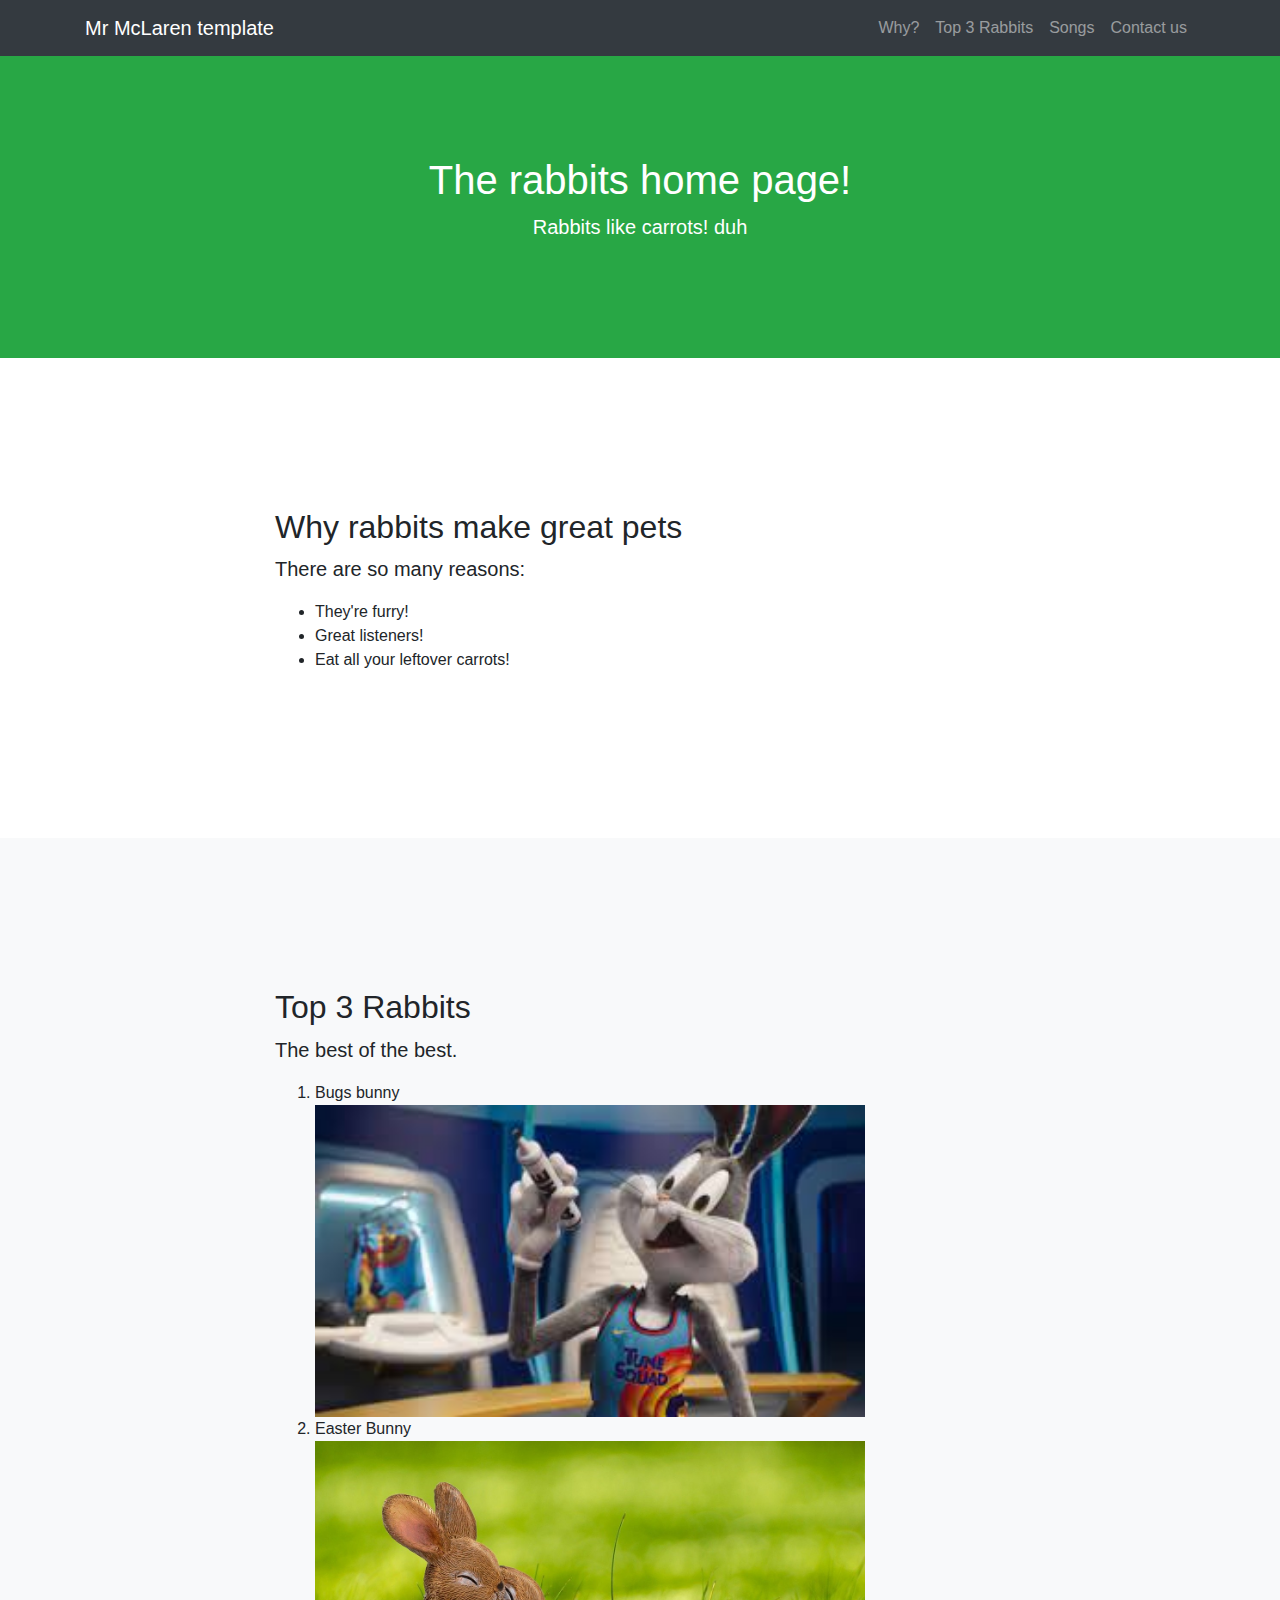
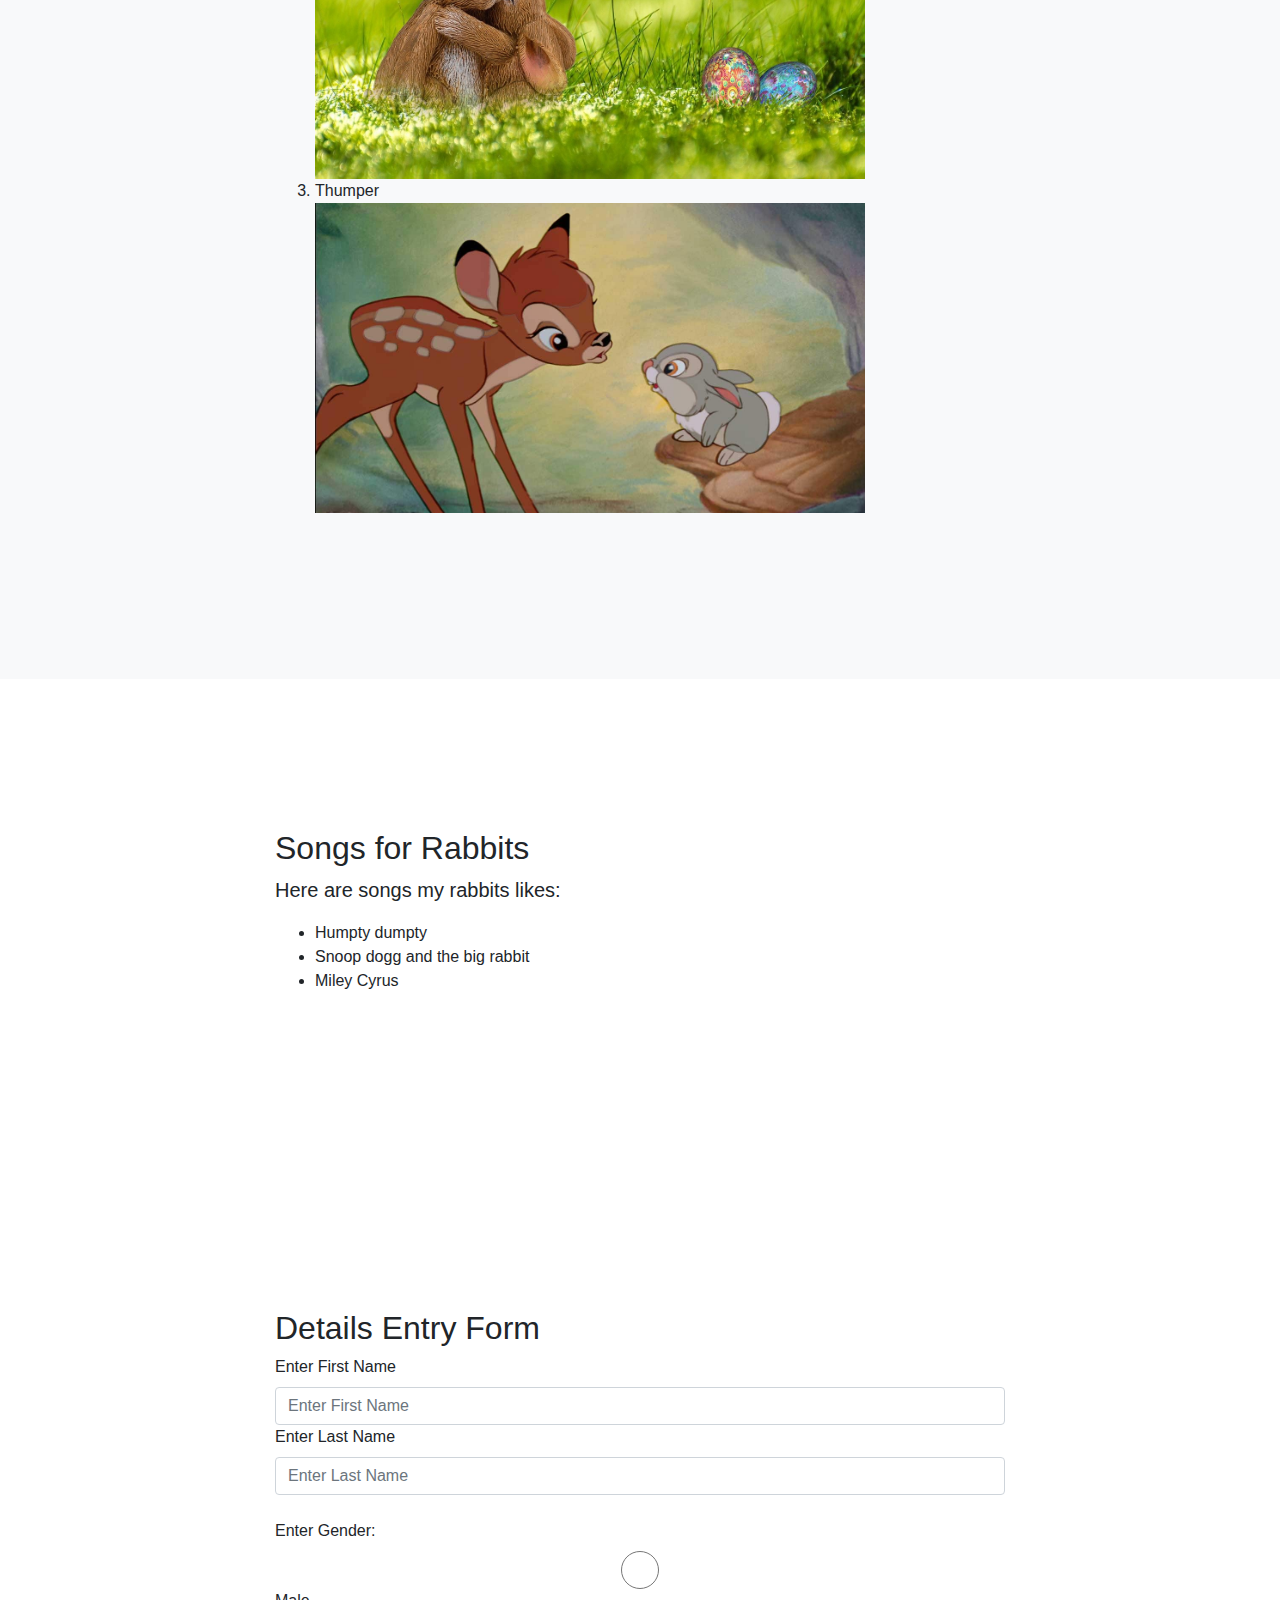
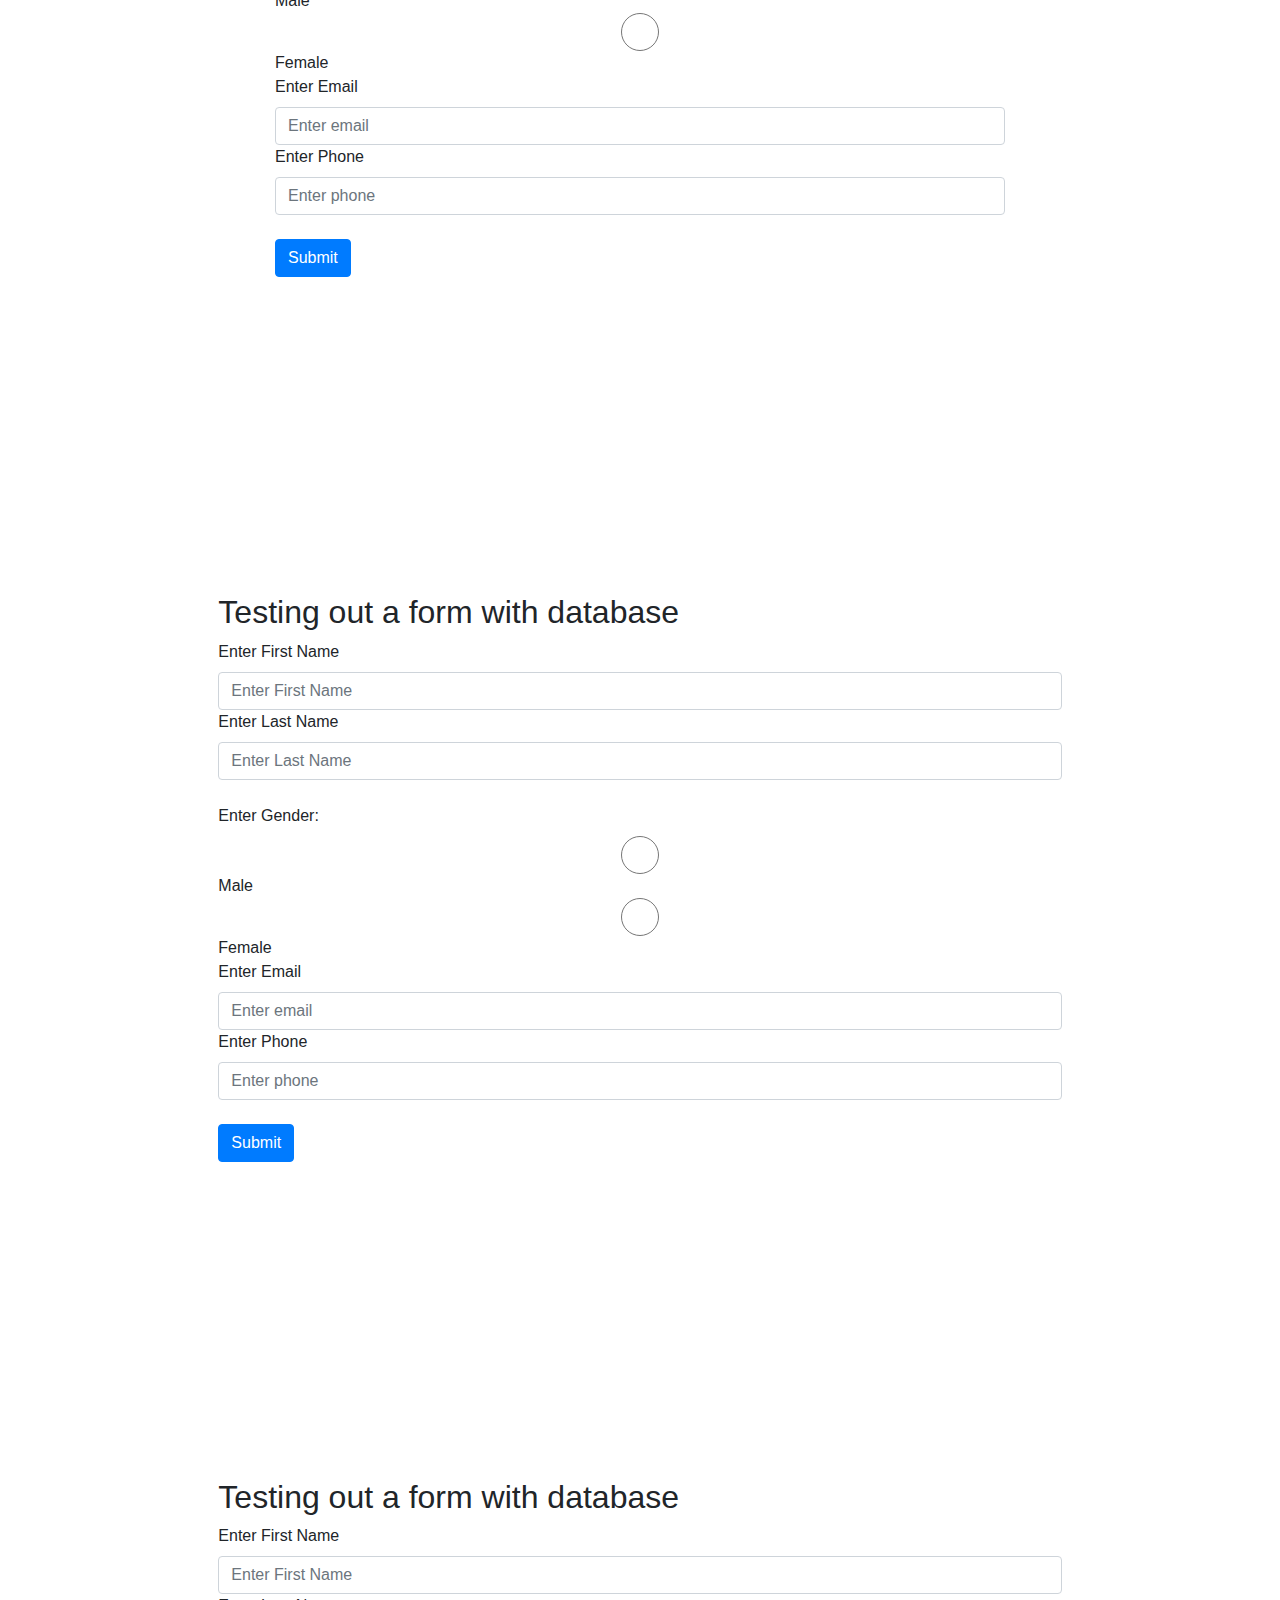
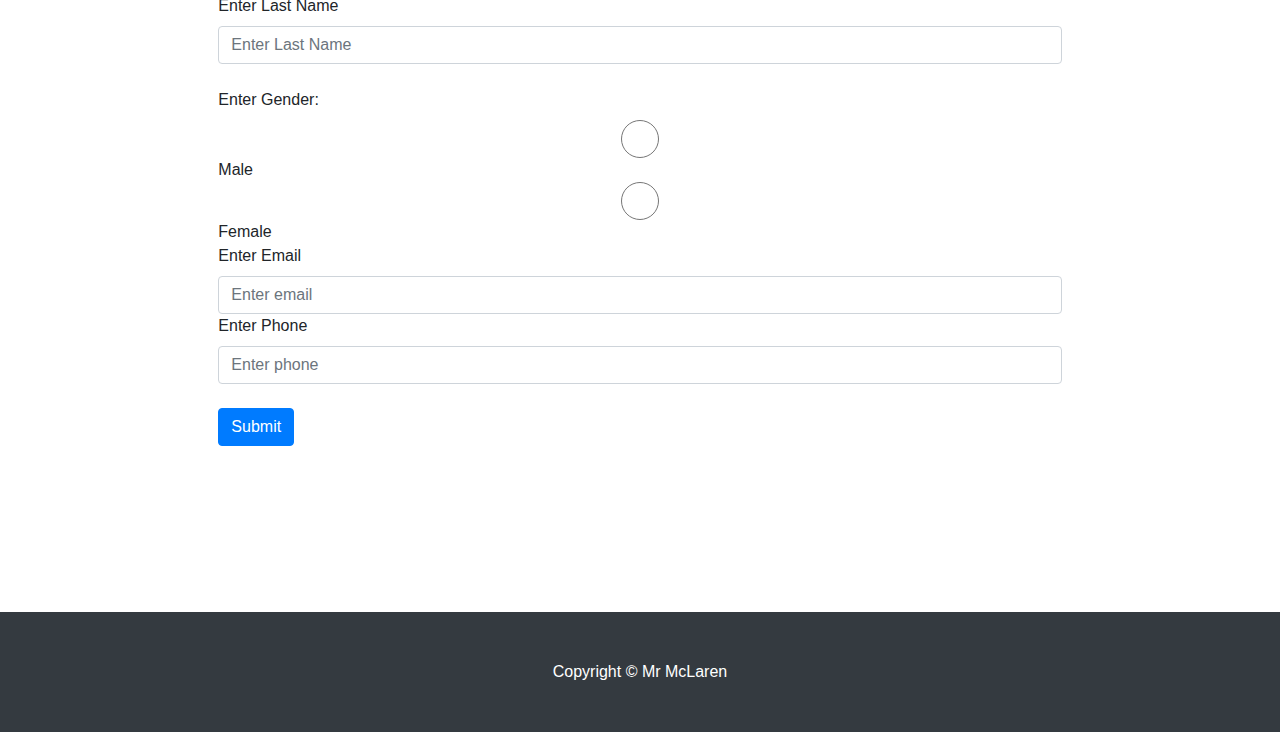
==== index.html @ c98d0f33 "first commit" ====
<!DOCTYPE html>
<html lang="en">

<head>

  <meta charset="utf-8">
  <meta name="viewport" content="width=device-width, initial-scale=1, shrink-to-fit=no">
  <meta name="description" content="">
  <meta name="author" content="">

  <title>Scrolling Nav - Start Bootstrap Template</title>

  <!-- Bootstrap core CSS -->
  <link href="vendor/bootstrap/css/bootstrap.min.css" rel="stylesheet">

  <!-- Custom styles for this template -->
  <link href="css/scrolling-nav.css" rel="stylesheet">

</head>

<body id="page-top">

  <!-- Navigation -->
  <nav class="navbar navbar-expand-lg navbar-dark bg-dark fixed-top" id="mainNav">
    <div class="container">
      <a class="navbar-brand js-scroll-trigger" href="#page-top">Mr McLaren template</a>
      <button class="navbar-toggler" type="button" data-toggle="collapse" data-target="#navbarResponsive" aria-controls="navbarResponsive" aria-expanded="false" aria-label="Toggle navigation">
        <span class="navbar-toggler-icon"></span>
      </button>
      <div class="collapse navbar-collapse" id="navbarResponsive">
        <ul class="navbar-nav ml-auto">
          <li class="nav-item">
            <a class="nav-link js-scroll-trigger" href="#about">Why?</a>
          </li>
          <li class="nav-item">
            <a class="nav-link js-scroll-trigger" href="#services">Top 3 Rabbits</a>
          </li>
          <li class="nav-item">
            <a class="nav-link js-scroll-trigger" href="#songs">Songs</a>
          </li>
		            <li class="nav-item">
            <a class="nav-link js-scroll-trigger" href="#contact">Contact us</a>
          </li>
        </ul>
      </div>
    </div>
  </nav>

  <header class="bg-success text-white">
    <div class="container text-center">
      <h1>The  rabbits home page!</h1>
      <p class="lead">Rabbits like carrots! duh</p>
    </div>
  </header>

  <section id="about">
    <div class="container">
      <div class="row">
        <div class="col-lg-8 mx-auto">
          <h2>Why rabbits make great pets</h2>
          <p class="lead">There are so many reasons:</p>
          <ul>
        <li>They're furry!</li>
        <li>Great listeners!</li>
        <li>Eat all your leftover carrots!</li>
          </ul>
        </div>
      </div>
    </div>
  </section>

  <section id="services" class="bg-light">
    <div class="container">
      <div class="row">
        <div class="col-lg-8 mx-auto">
          <h2>Top 3 Rabbits</h2>
          <p class="lead">The best of the best.</p>
            <ol>
        <li>Bugs bunny</li>
		<img src="bugsbunny.jpg" class="responsive">
		<li>Easter Bunny</li>
		<img src="easterbunny.jpg" class="responsive">
        <li>Thumper</li>
		<img src="thumper.png" class="responsive">
    </ol>
		</div>
      </div>
    </div>
  </section>
  
  <section id="songs">
    <div class="container">
      <div class="row">
        <div class="col-lg-8 mx-auto">
          <h2>Songs for Rabbits</h2>
          <p class="lead">Here are songs my rabbits likes:</p>
          <ul>
        <li>Humpty dumpty</li>
        <li>Snoop dogg and the big rabbit</li>
        <li>Miley Cyrus</li>
          </ul>
        </div>
      </div>
    </div>
  </section>
  
    <section id="songs">
    <div class="container">
      <div class="row">
        <div class="col-lg-8 mx-auto">
<h2>Details Entry Form</h2>
   <form action="" method="post">
	<div class="form-group">
		<label for="firstname">Enter First Name</label>
			<input type="text" class="form-control" id="email" placeholder="Enter First Name" name="first_name">
	    <label for="lastname">Enter Last Name</label>
			<input type="text" class="form-control" id="email" placeholder="Enter Last Name" name="last_name">
		<br>
	    <label for="gender">Enter Gender:</label>
			<input type="radio" class="form-control" name="gender" value="male">Male
			<input type="radio" class="form-control" name="gender" value="Female">Female
		<br>
	 	<label for="email">Enter Email</label>
			<input type="email" class="form-control" id="email" placeholder="Enter email" name="email">
		<label for="phone">Enter Phone</label>
			<input type="phone" class="form-control" id="phone" placeholder="Enter phone" name="phone">
	  <br>
	  <button type="submit" name="save" value="Submit" class="btn btn-primary">Submit</button>

  </form>

          </ul>

  </section>

  <section id="contact" class="bg-light>
    <div class="container">
      <div class="row">
        <div class="col-lg-8 mx-auto">
          <h2>Testing out a form with database</h2>
		  
   <form action="" method="post">
	<div class="form-group">
		<label for="firstname">Enter First Name</label>
			<input type="text" class="form-control" id="email" placeholder="Enter First Name" name="first_name">
	    <label for="lastname">Enter Last Name</label>
			<input type="text" class="form-control" id="email" placeholder="Enter Last Name" name="last_name">
		<br>
	    <label for="gender">Enter Gender:</label>
			<input type="radio" class="form-control" name="gender" value="male">Male
			<input type="radio" class="form-control" name="gender" value="Female">Female
		<br>
	 	<label for="email">Enter Email</label>
			<input type="email" class="form-control" id="email" placeholder="Enter email" name="email">
		<label for="phone">Enter Phone</label>
			<input type="phone" class="form-control" id="phone" placeholder="Enter phone" name="phone">
	  <br>
	  <button type="submit" name="save" value="Submit" class="btn btn-primary">Submit</button>
	  </div>
  </form>

        </div>
      </div>
    </div>
  </section>

  <section id="contact" class="bg-light>
    <div class="container">
      <div class="row">
        <div class="col-lg-8 mx-auto">
          <h2>Testing out a form with database</h2>
		  
   <form action="details_entry.php" method="post">
	<div class="form-group">
		<label for="firstname">Enter First Name</label>
			<input type="text" class="form-control" id="email" placeholder="Enter First Name" name="first_name">
	    <label for="lastname">Enter Last Name</label>
			<input type="text" class="form-control" id="email" placeholder="Enter Last Name" name="last_name">
		<br>
	    <label for="gender">Enter Gender:</label>
			<input type="radio" class="form-control" name="gender" value="male">Male
			<input type="radio" class="form-control" name="gender" value="Female">Female
		<br>
	 	<label for="email">Enter Email</label>
			<input type="email" class="form-control" id="email" placeholder="Enter email" name="email">
		<label for="phone">Enter Phone</label>
			<input type="phone" class="form-control" id="phone" placeholder="Enter phone" name="phone">
	  <br>
	  <button type="submit" name="save" value="Submit" class="btn btn-primary">Submit</button>
	  </div>
  </form>

        </div>
      </div>
    </div>
  </section>

  <!-- Footer -->
  <footer class="py-5 bg-dark">
    <div class="container">
      <p class="m-0 text-center text-white">Copyright &copy; Mr McLaren</p>
    </div>
    <!-- /.container -->
  </footer>

  <!-- Bootstrap core JavaScript -->
  <script src="vendor/jquery/jquery.min.js"></script>
  <script src="vendor/bootstrap/js/bootstrap.bundle.min.js"></script>

  <!-- Plugin JavaScript -->
  <script src="vendor/jquery-easing/jquery.easing.min.js"></script>

  <!-- Custom JavaScript for this theme -->
  <script src="js/scrolling-nav.js"></script>

</body>

</html>
---- css/scrolling-nav.css ----
/*!
 * Start Bootstrap - Scrolling Nav (https://startbootstrap.com/template-overviews/scrolling-nav)
 * Copyright 2013-2019 Start Bootstrap
 * Licensed under MIT (https://github.com/BlackrockDigital/startbootstrap-scrolling-nav/blob/master/LICENSE)
 */
header {
  padding: 156px 0 100px;
}

section {
  padding: 150px 0;
}

.responsive {
  width: 100%;
  max-width: 550px;
  height: auto;
}
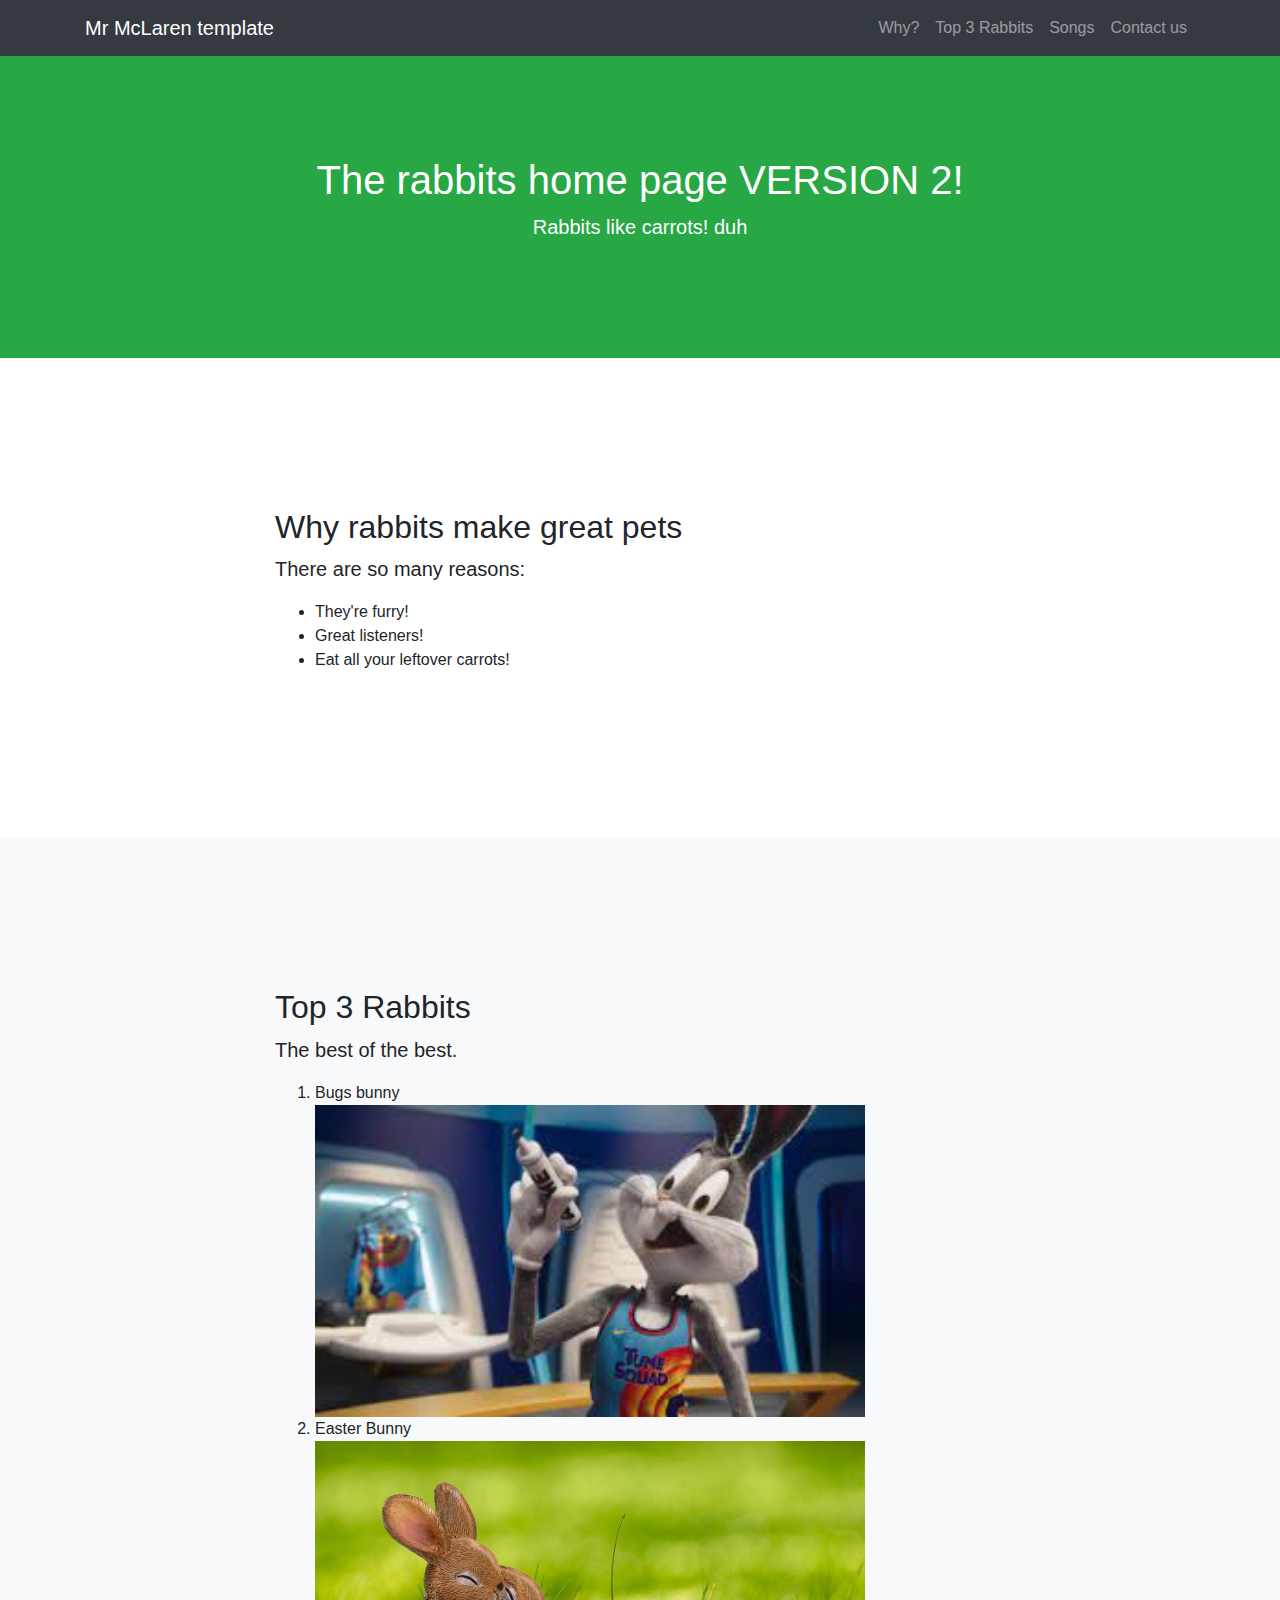
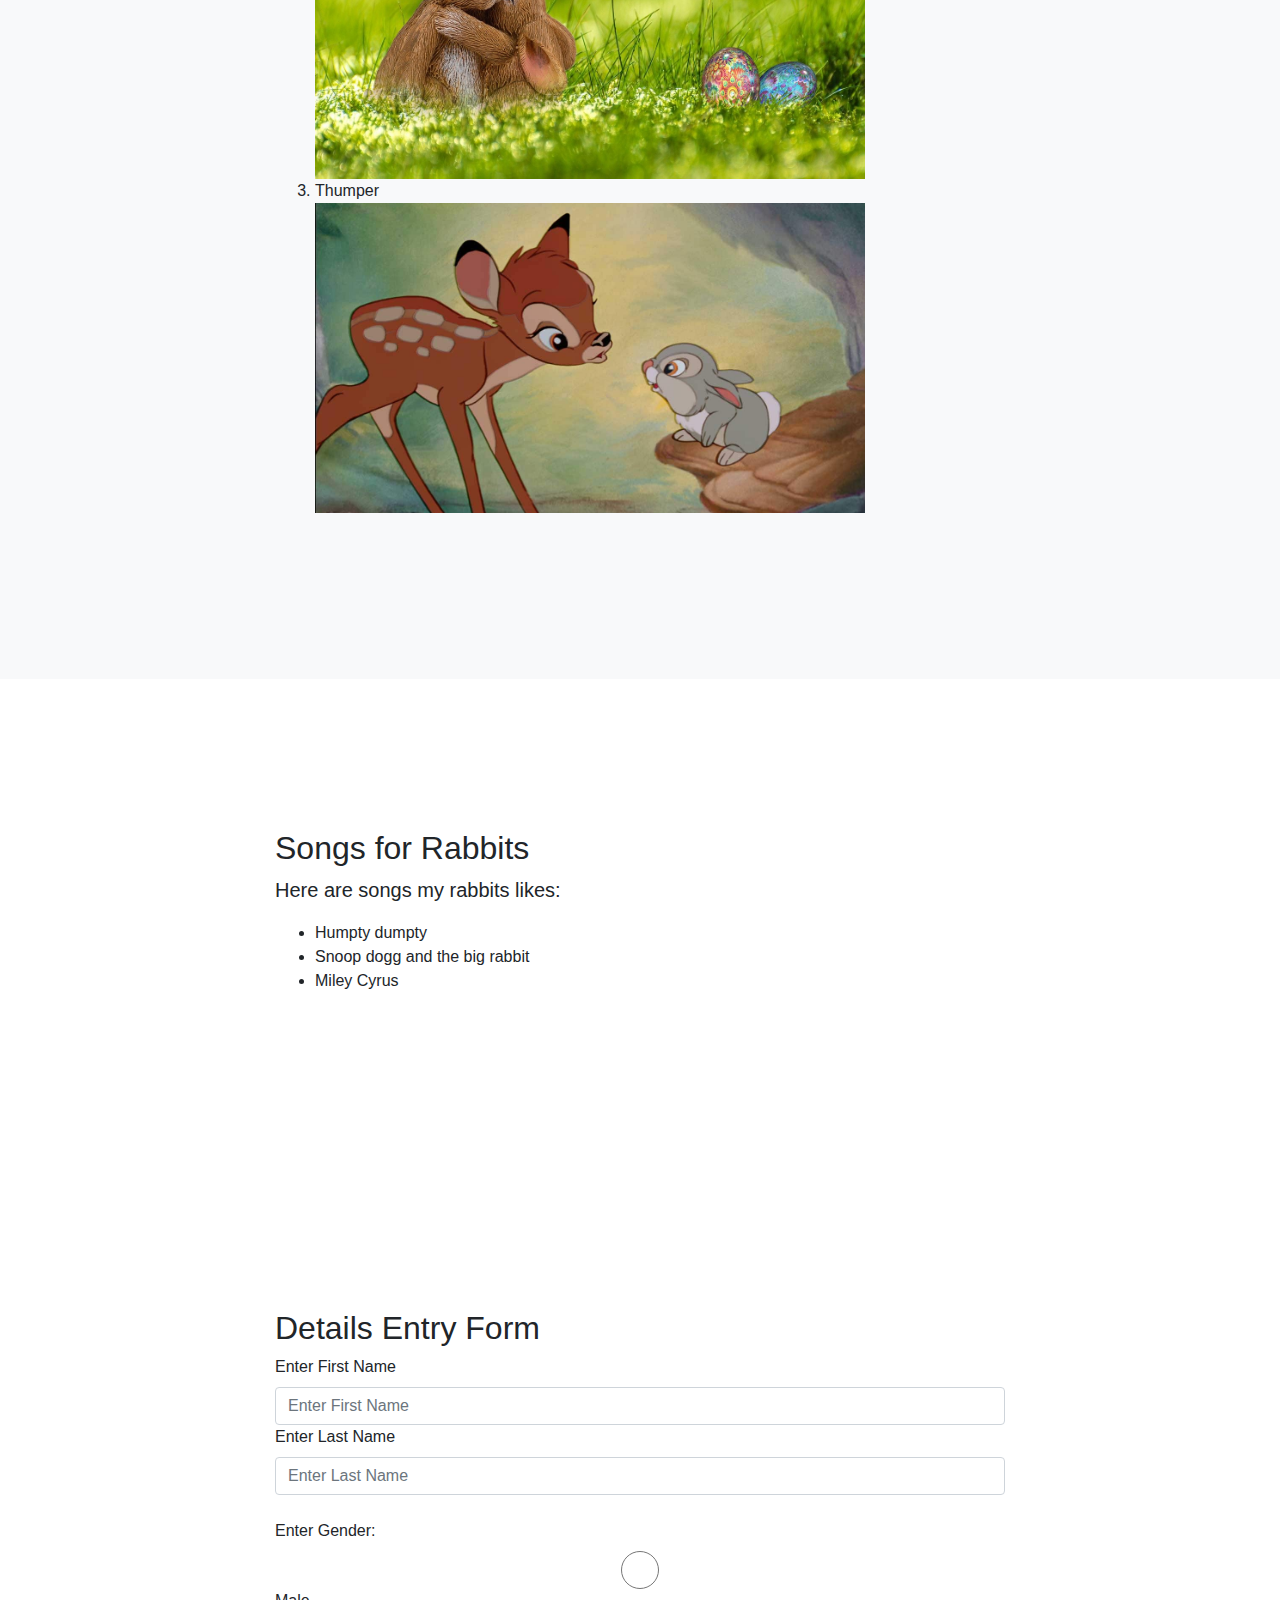
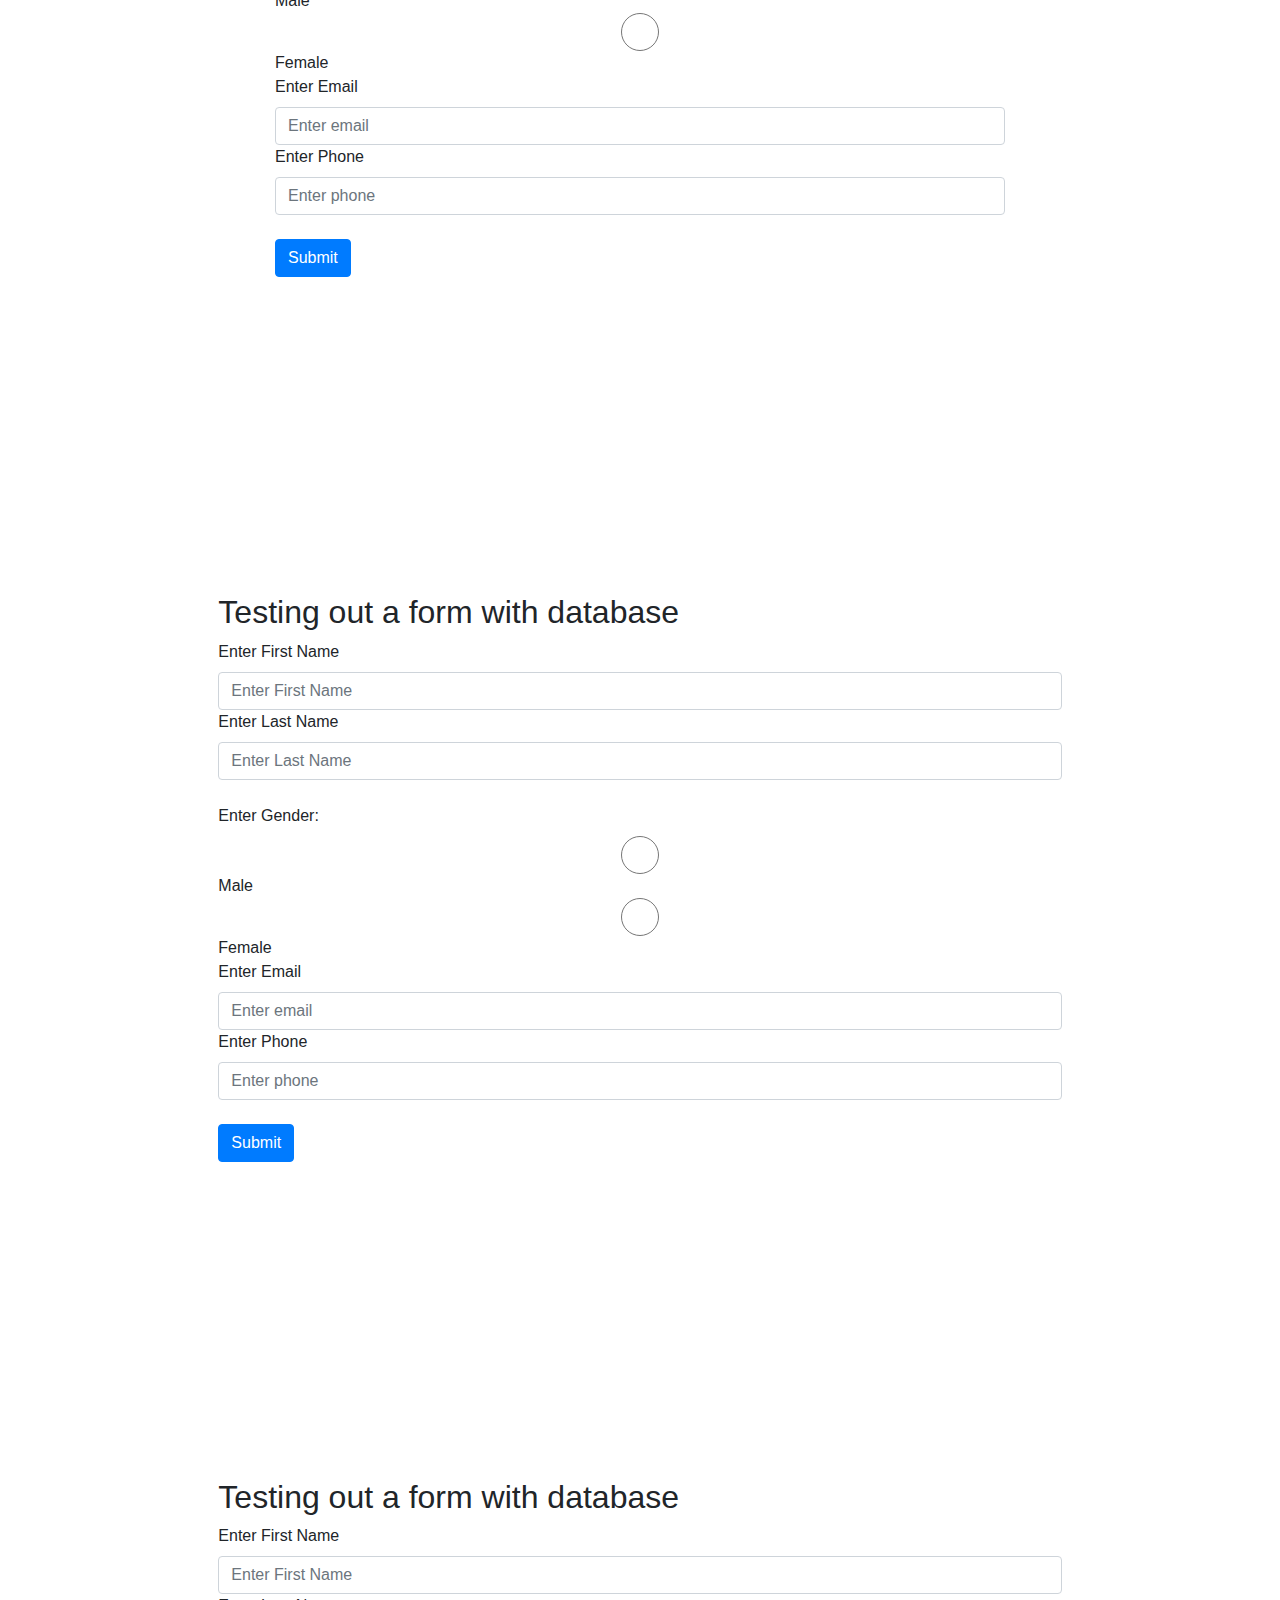
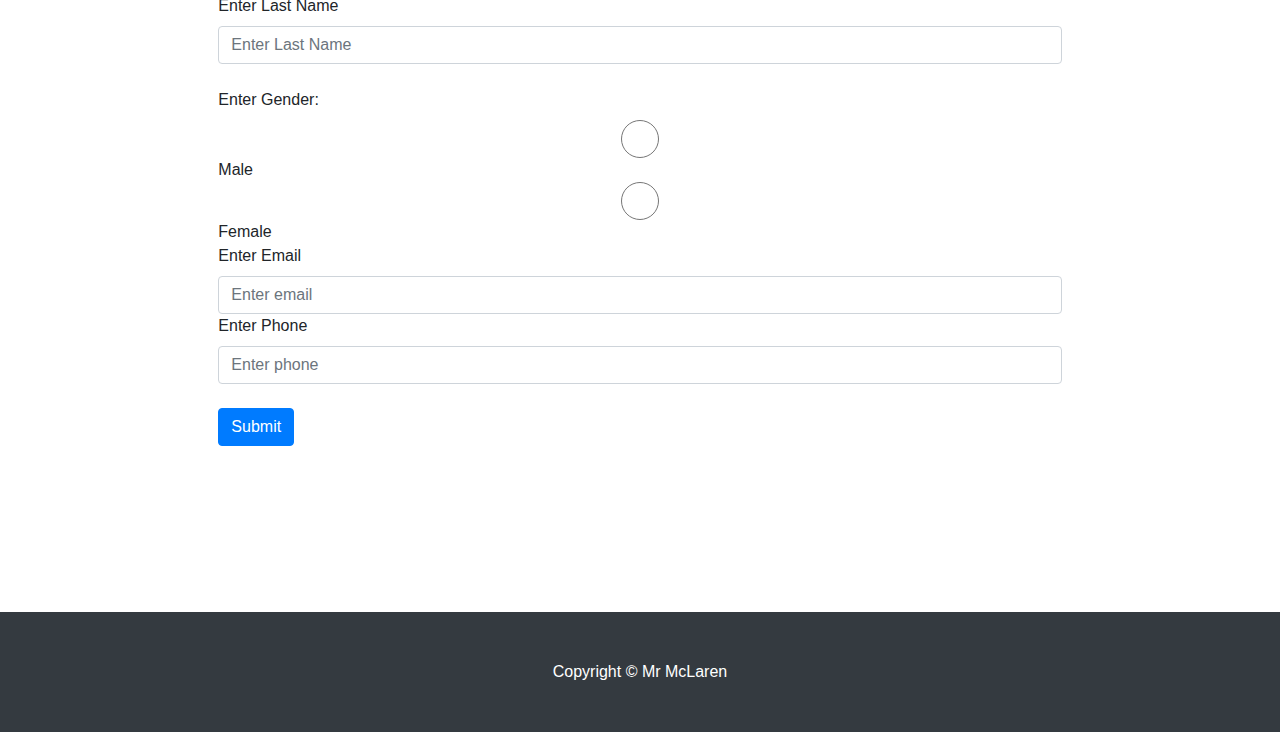
==== commit a91ad548: "Update index.html" ====
--- a/index.html
+++ b/index.html
@@ -48,7 +48,7 @@
 
   <header class="bg-success text-white">
     <div class="container text-center">
-      <h1>The  rabbits home page!</h1>
+      <h1>The  rabbits home page VERSION 2!</h1>
       <p class="lead">Rabbits like carrots! duh</p>
     </div>
   </header>
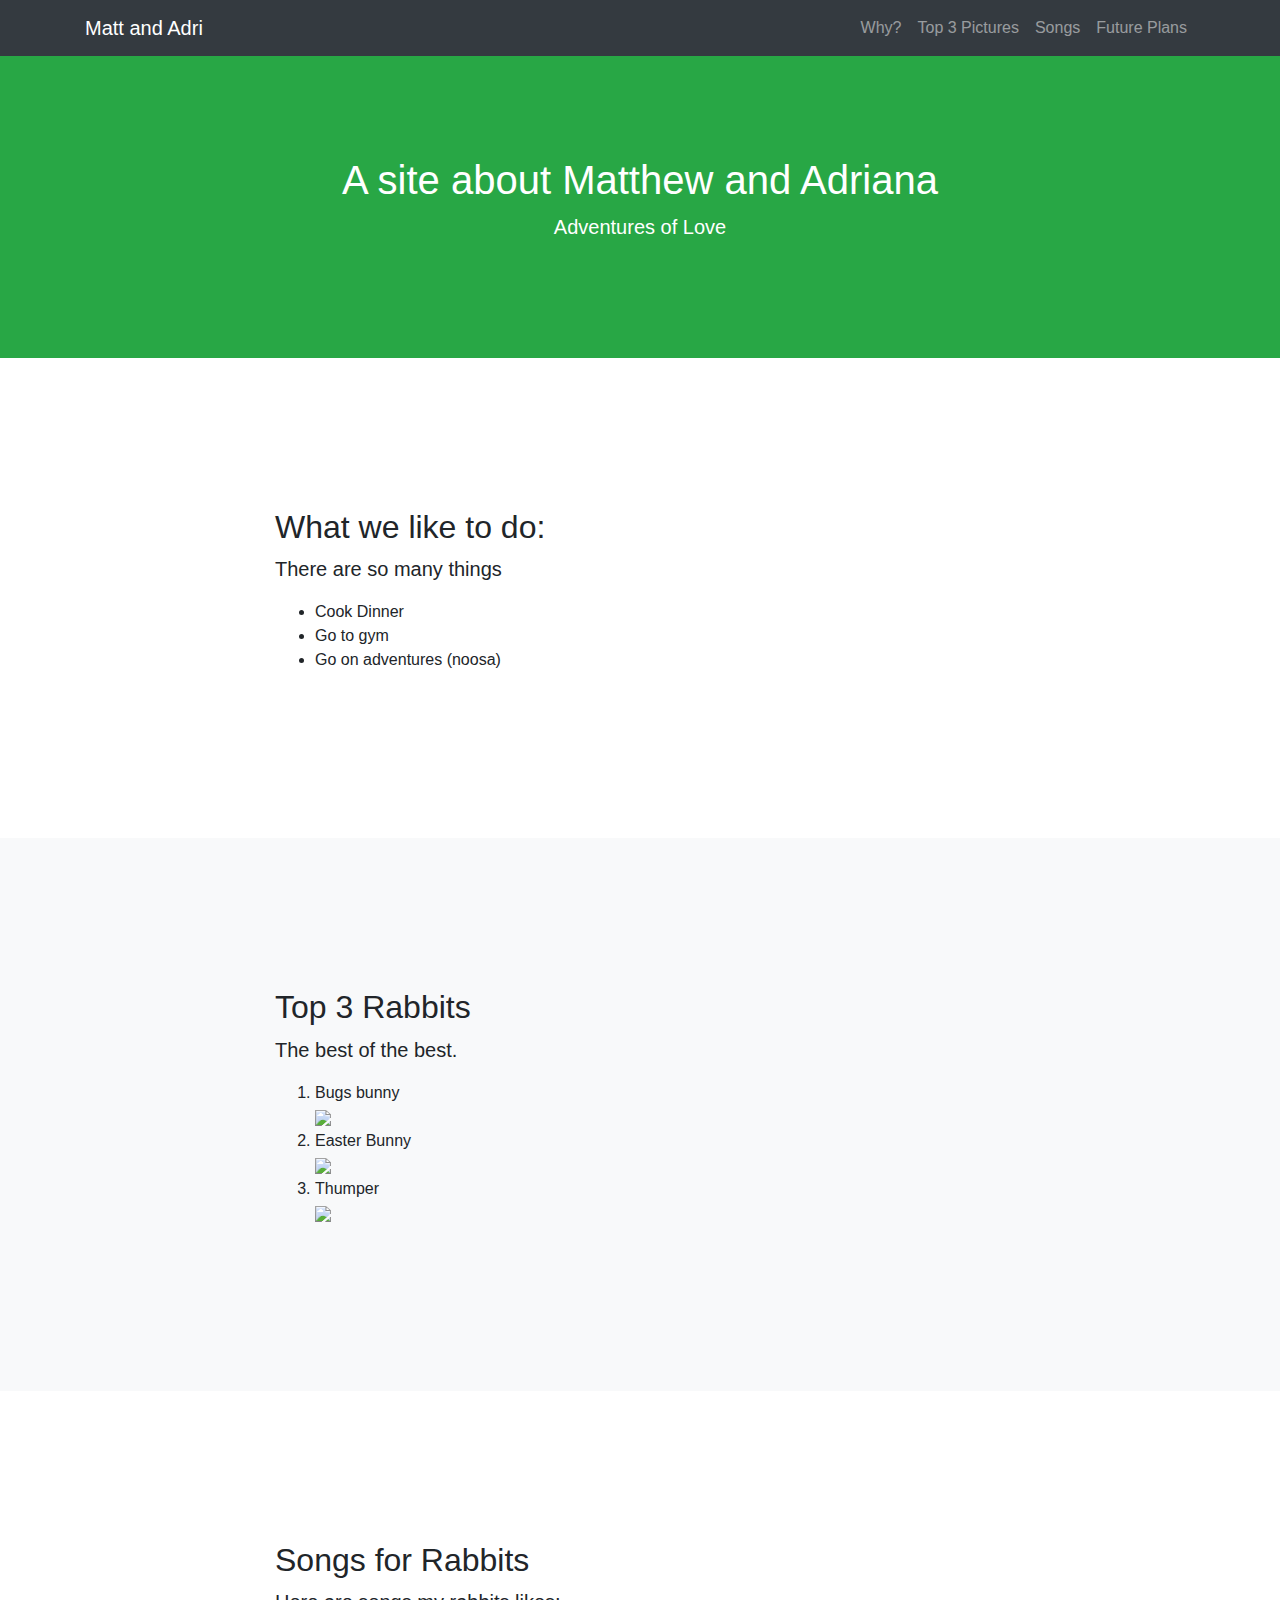
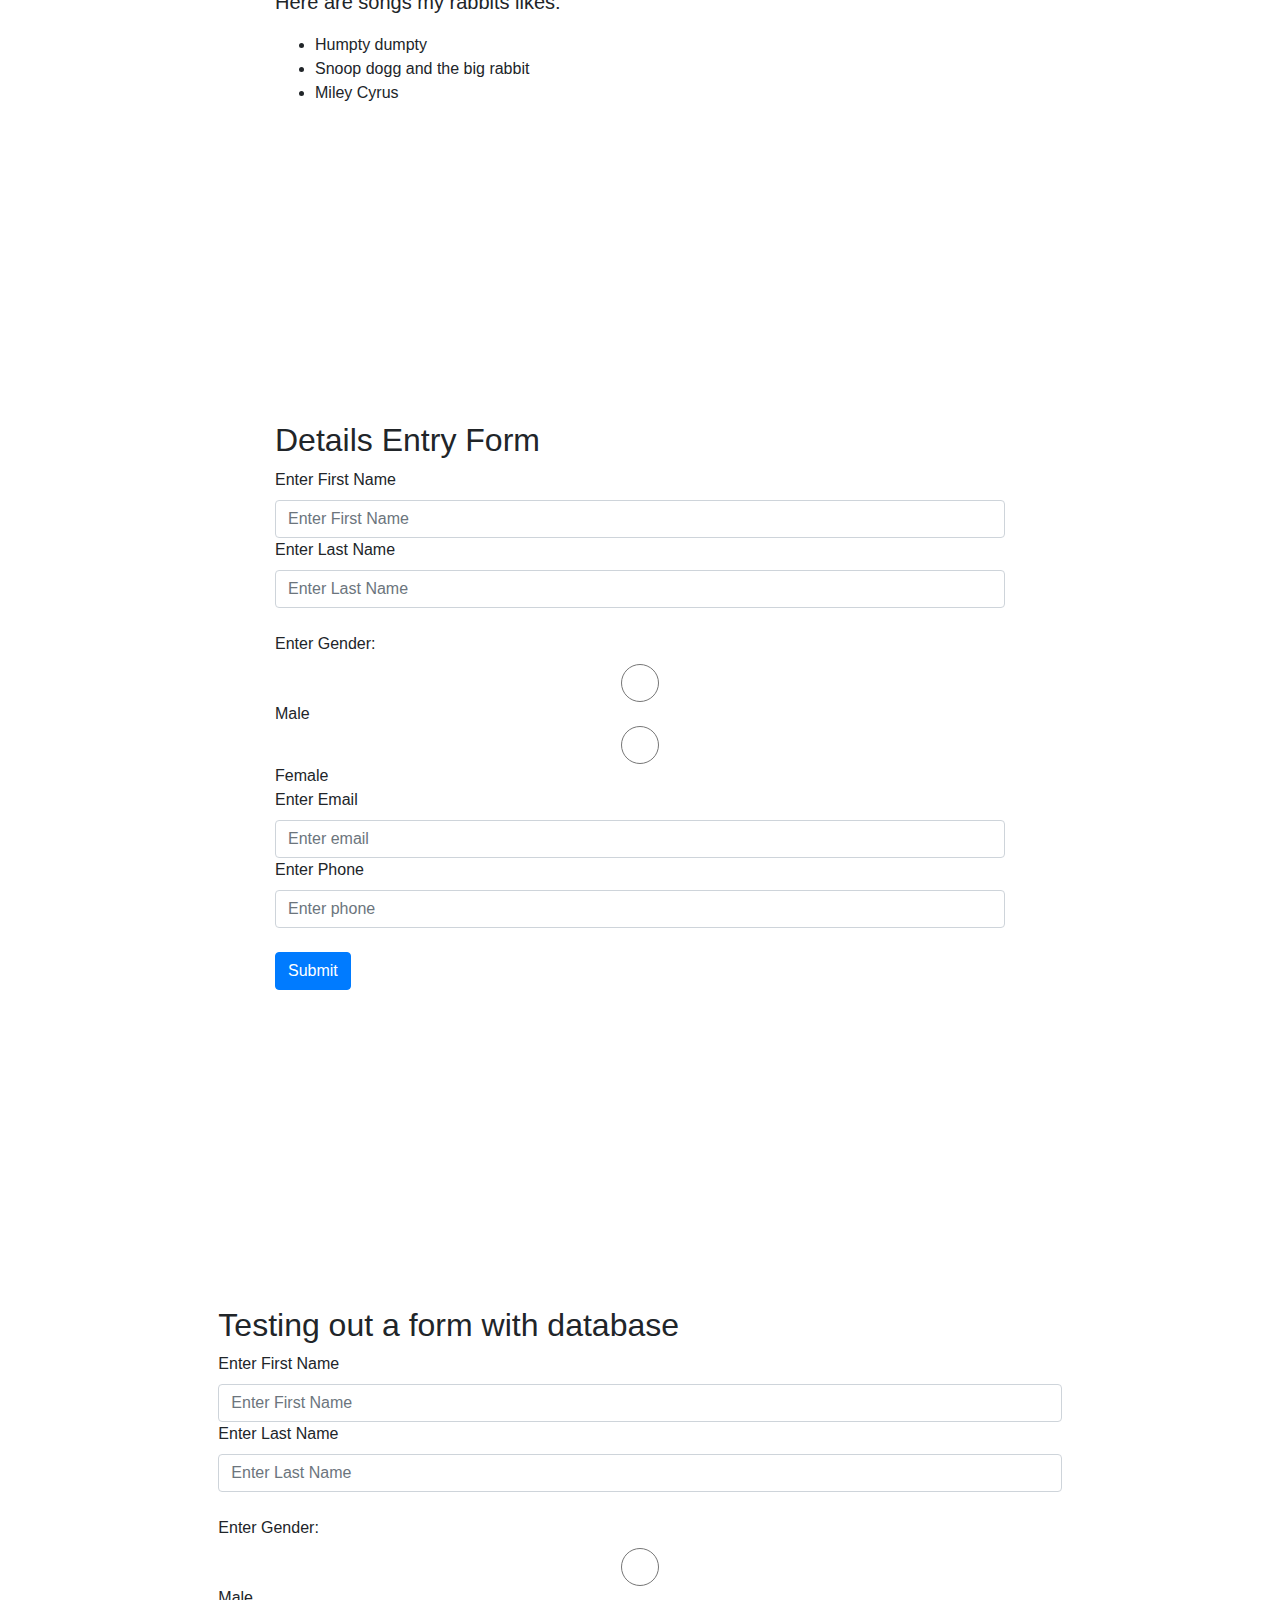
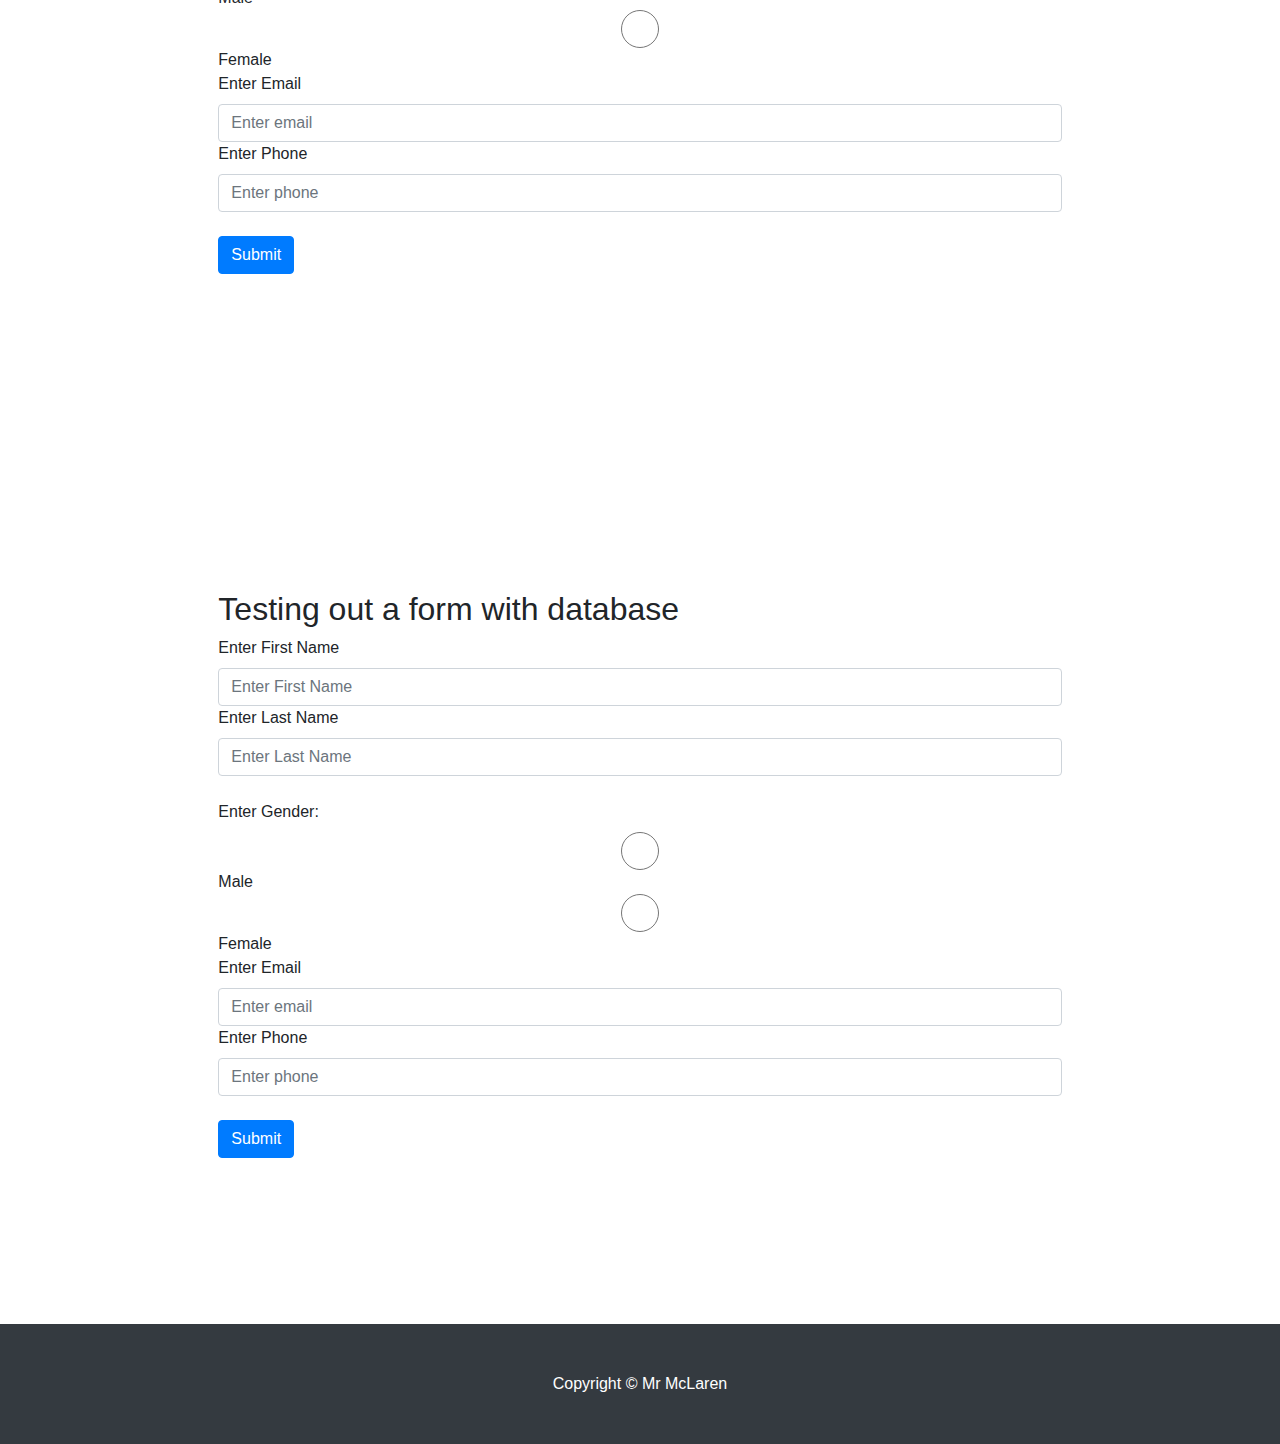
==== commit eaddb7af: "Update index.html" ====
--- a/index.html
+++ b/index.html
@@ -23,7 +23,7 @@
   <!-- Navigation -->
   <nav class="navbar navbar-expand-lg navbar-dark bg-dark fixed-top" id="mainNav">
     <div class="container">
-      <a class="navbar-brand js-scroll-trigger" href="#page-top">Mr McLaren template</a>
+      <a class="navbar-brand js-scroll-trigger" href="#page-top">Matt and Adri</a>
       <button class="navbar-toggler" type="button" data-toggle="collapse" data-target="#navbarResponsive" aria-controls="navbarResponsive" aria-expanded="false" aria-label="Toggle navigation">
         <span class="navbar-toggler-icon"></span>
       </button>
@@ -33,13 +33,13 @@
             <a class="nav-link js-scroll-trigger" href="#about">Why?</a>
           </li>
           <li class="nav-item">
-            <a class="nav-link js-scroll-trigger" href="#services">Top 3 Rabbits</a>
+            <a class="nav-link js-scroll-trigger" href="#services">Top 3 Pictures</a>
           </li>
           <li class="nav-item">
             <a class="nav-link js-scroll-trigger" href="#songs">Songs</a>
           </li>
 		            <li class="nav-item">
-            <a class="nav-link js-scroll-trigger" href="#contact">Contact us</a>
+            <a class="nav-link js-scroll-trigger" href="#contact">Future Plans</a>
           </li>
         </ul>
       </div>
@@ -48,8 +48,8 @@
 
   <header class="bg-success text-white">
     <div class="container text-center">
-      <h1>The  rabbits home page VERSION 2!</h1>
-      <p class="lead">Rabbits like carrots! duh</p>
+      <h1>A site about Matthew and Adriana</h1>
+      <p class="lead">Adventures of Love</p>
     </div>
   </header>
 
@@ -57,12 +57,12 @@
     <div class="container">
       <div class="row">
         <div class="col-lg-8 mx-auto">
-          <h2>Why rabbits make great pets</h2>
-          <p class="lead">There are so many reasons:</p>
+          <h2>What we like to do:</h2>
+          <p class="lead">There are so many things</p>
           <ul>
-        <li>They're furry!</li>
-        <li>Great listeners!</li>
-        <li>Eat all your leftover carrots!</li>
+        <li>Cook Dinner</li>
+        <li>Go to gym</li>
+        <li>Go on adventures (noosa)</li>
           </ul>
         </div>
       </div>
@@ -77,11 +77,11 @@
           <p class="lead">The best of the best.</p>
             <ol>
         <li>Bugs bunny</li>
-		<img src="bugsbunny.jpg" class="responsive">
+		<img src="1.jpg" class="responsive">
 		<li>Easter Bunny</li>
-		<img src="easterbunny.jpg" class="responsive">
+		<img src="2.jpg" class="responsive">
         <li>Thumper</li>
-		<img src="thumper.png" class="responsive">
+		<img src="3.jpg" class="responsive">
     </ol>
 		</div>
       </div>
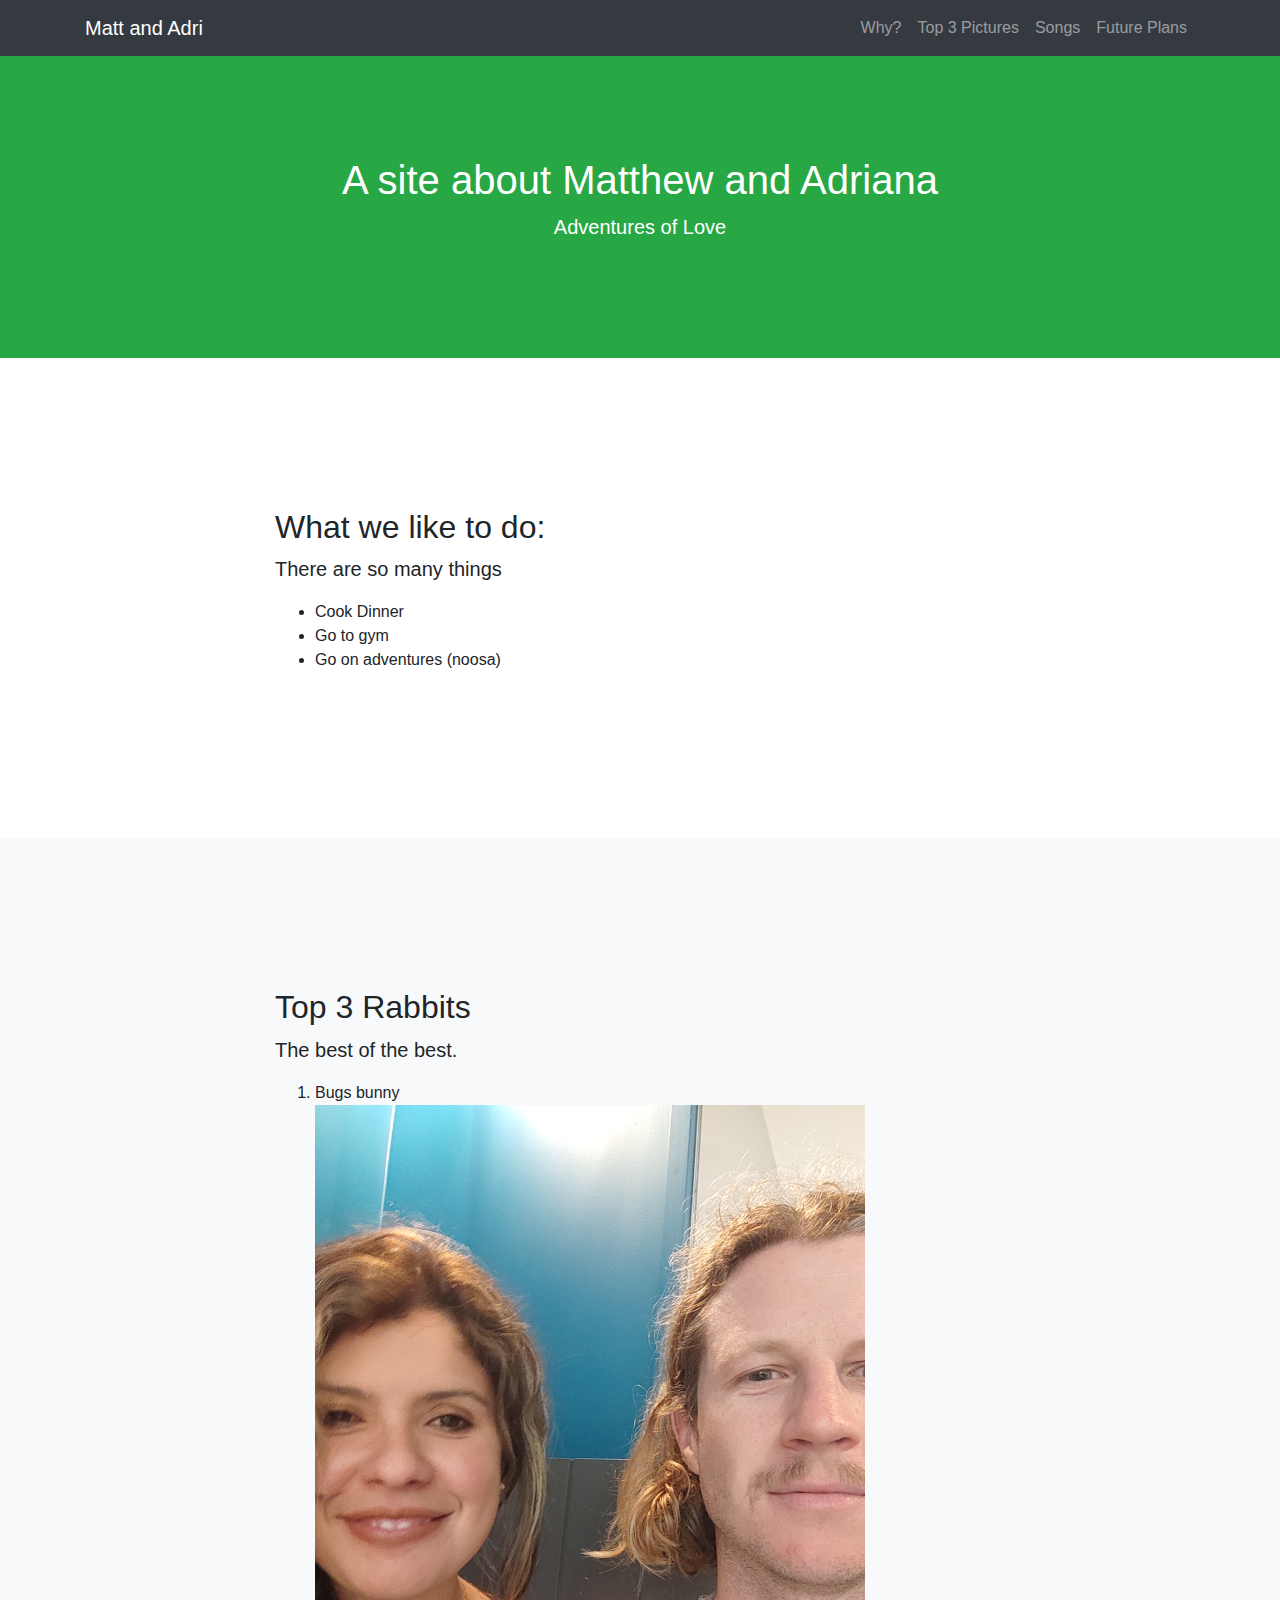
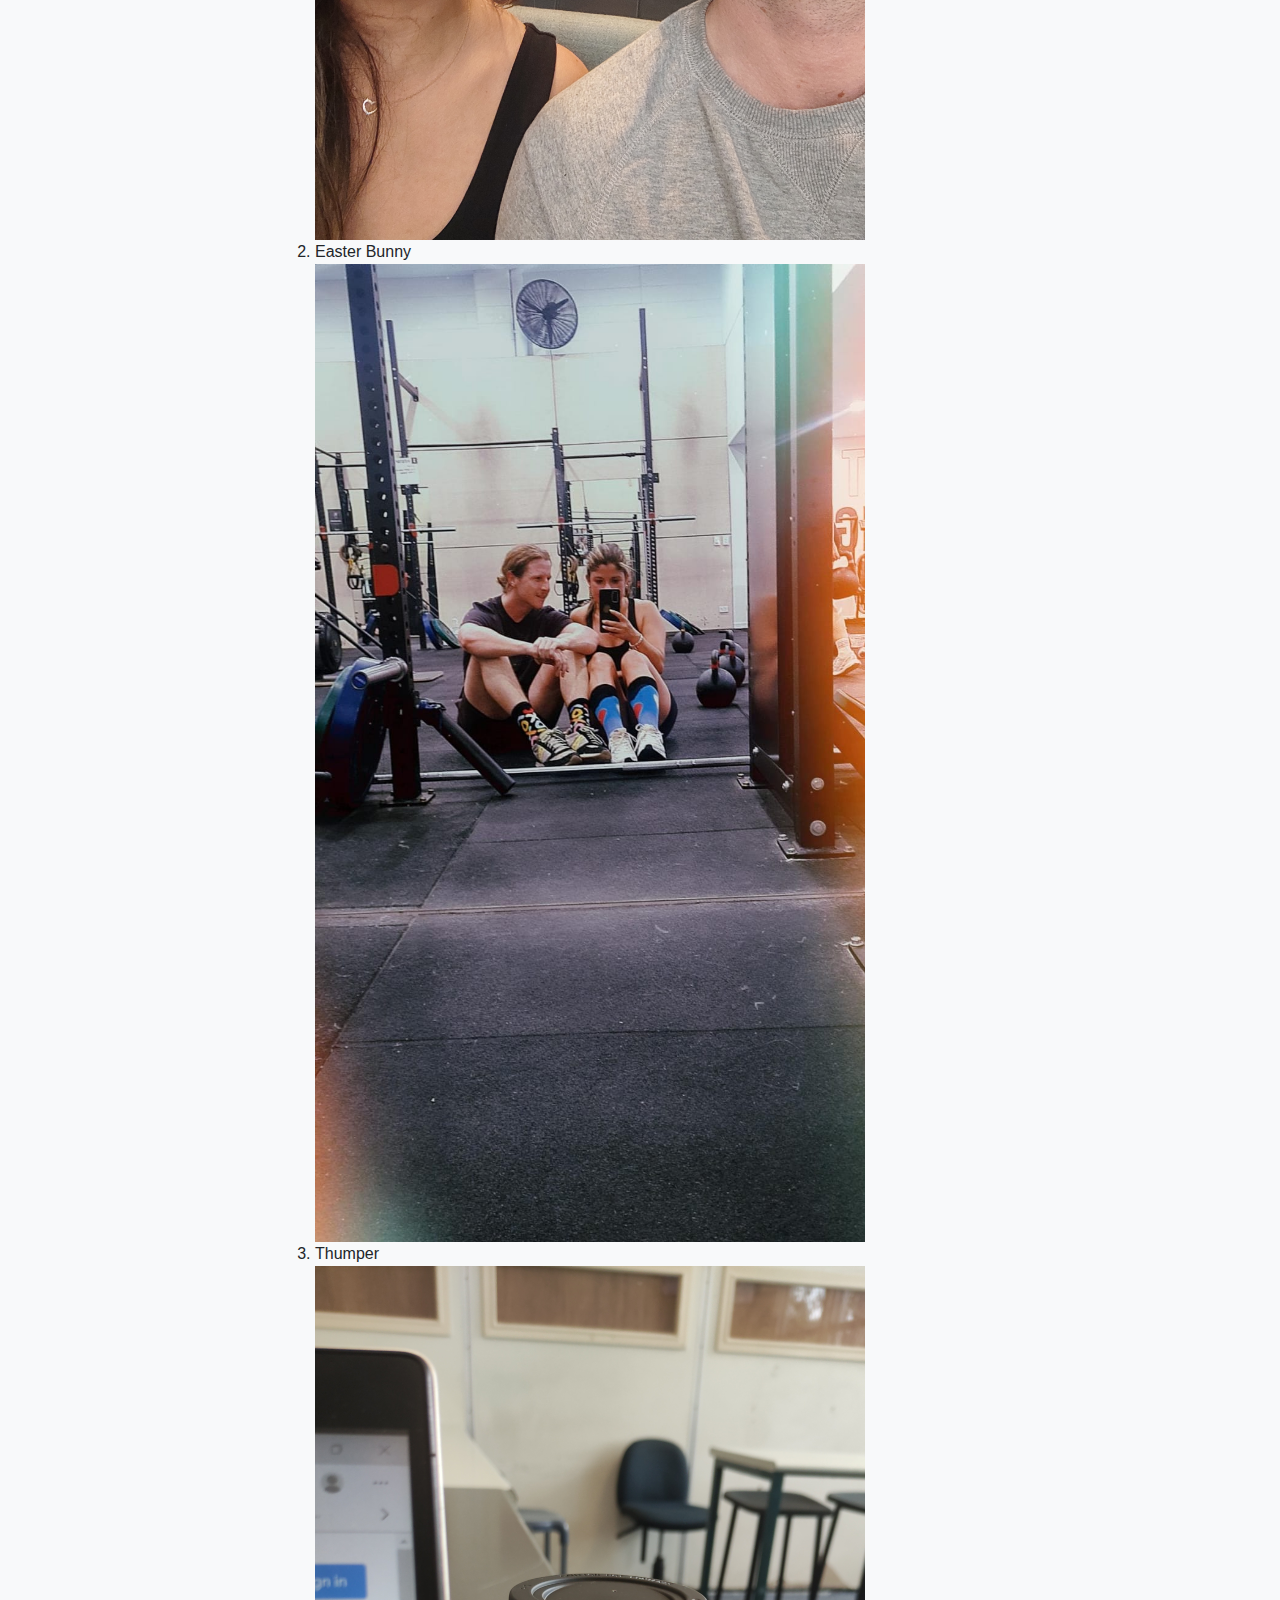
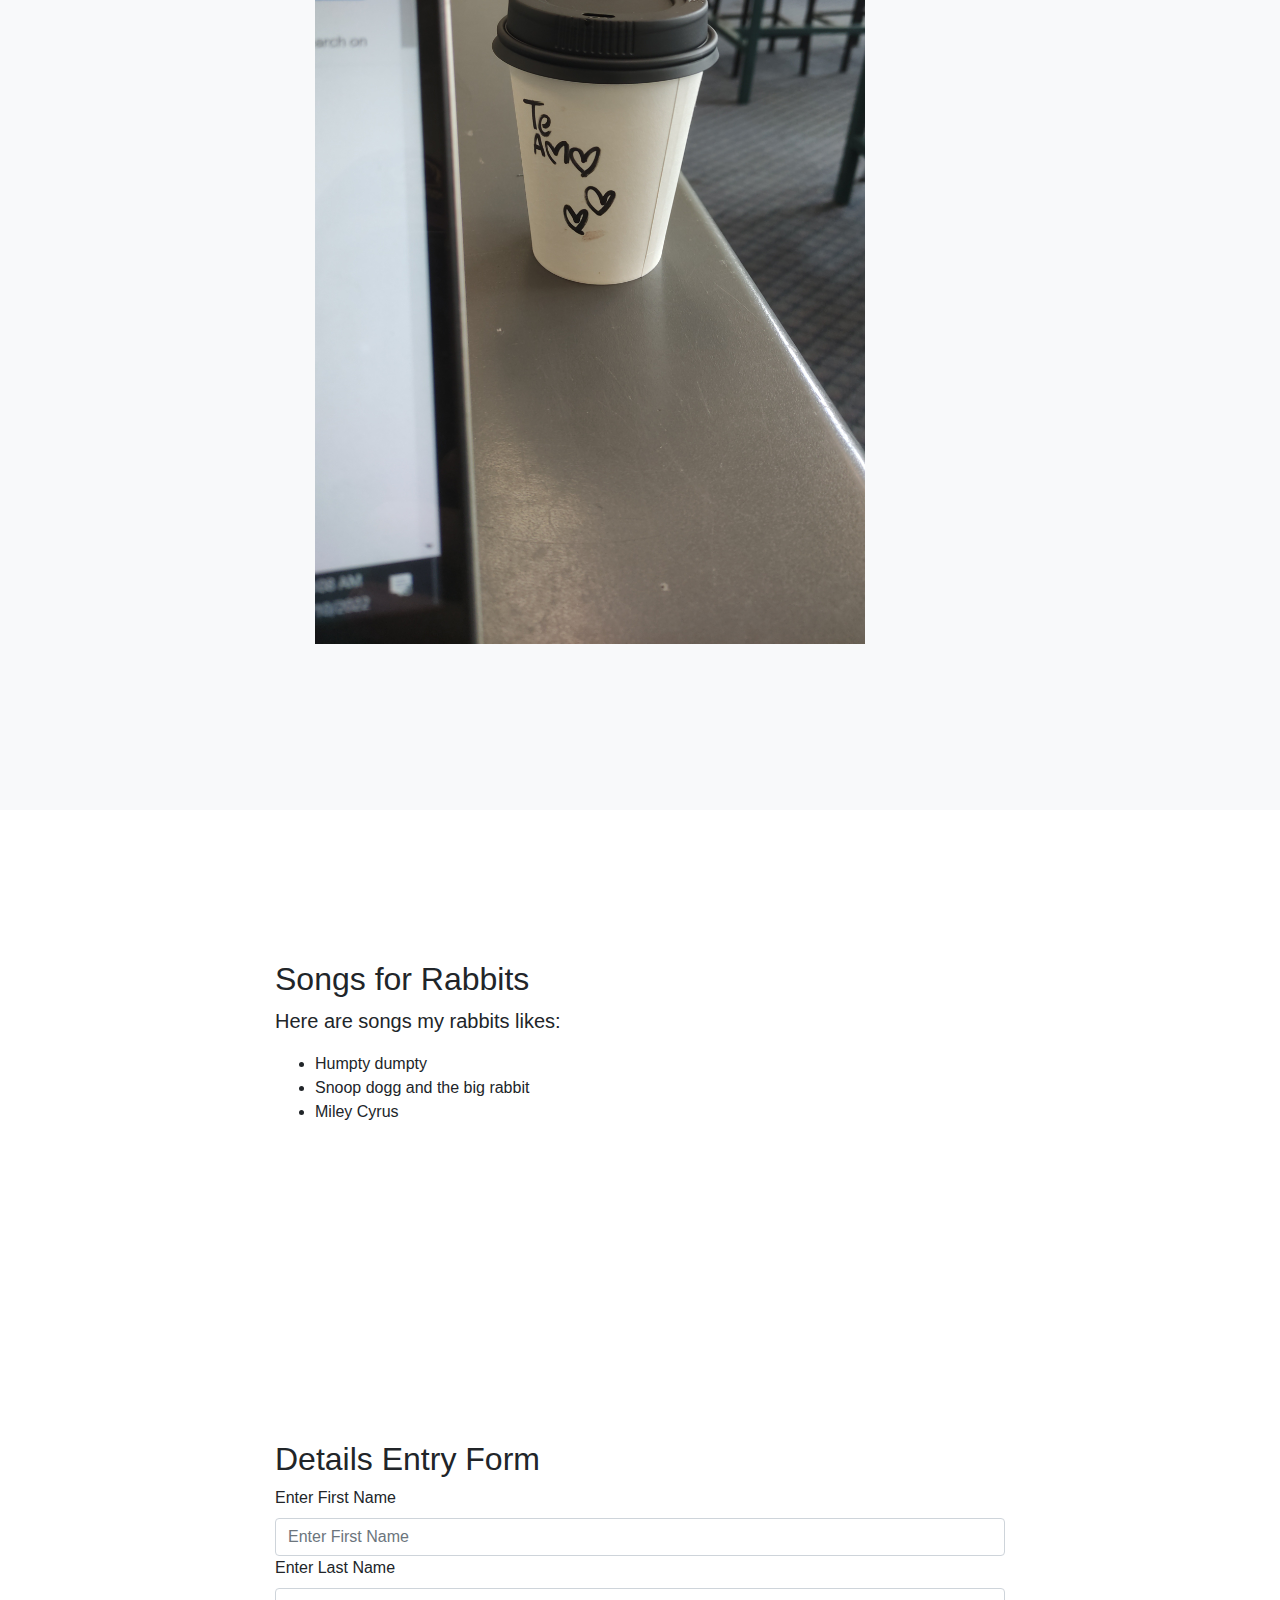
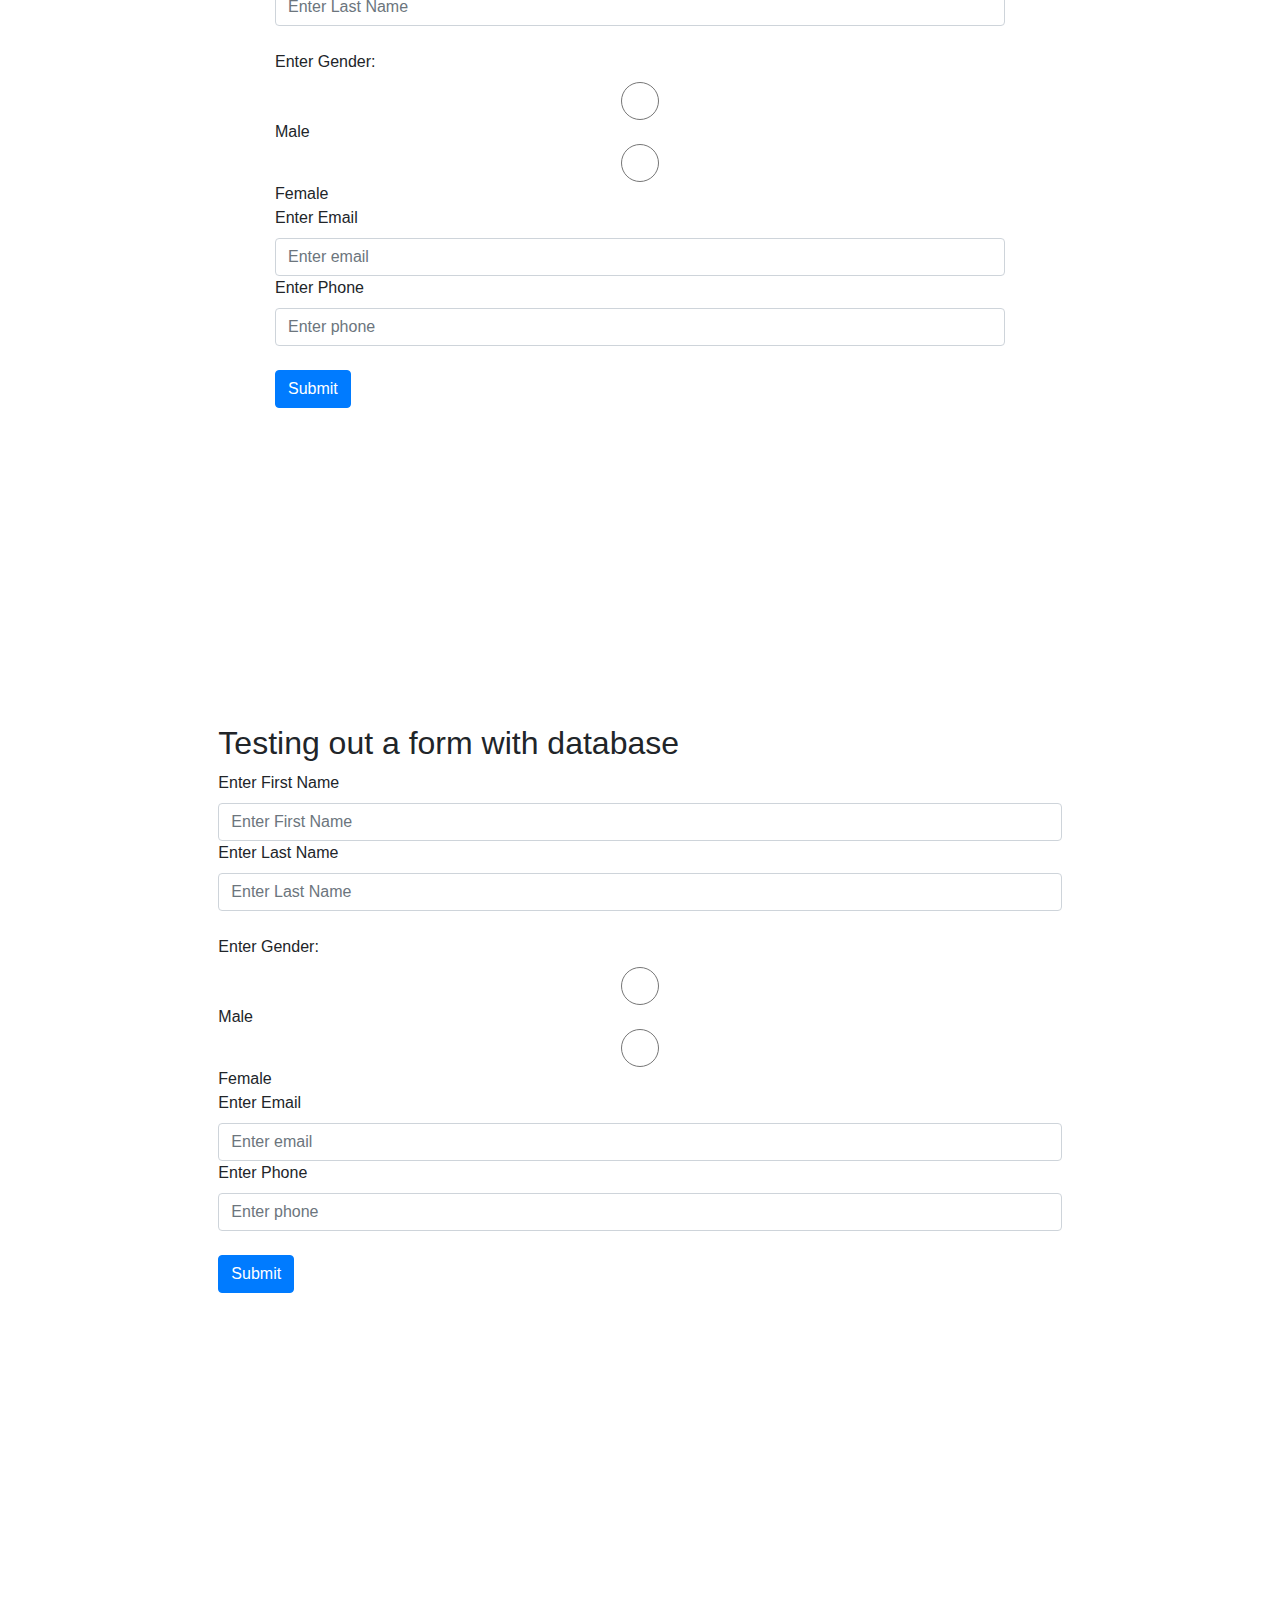
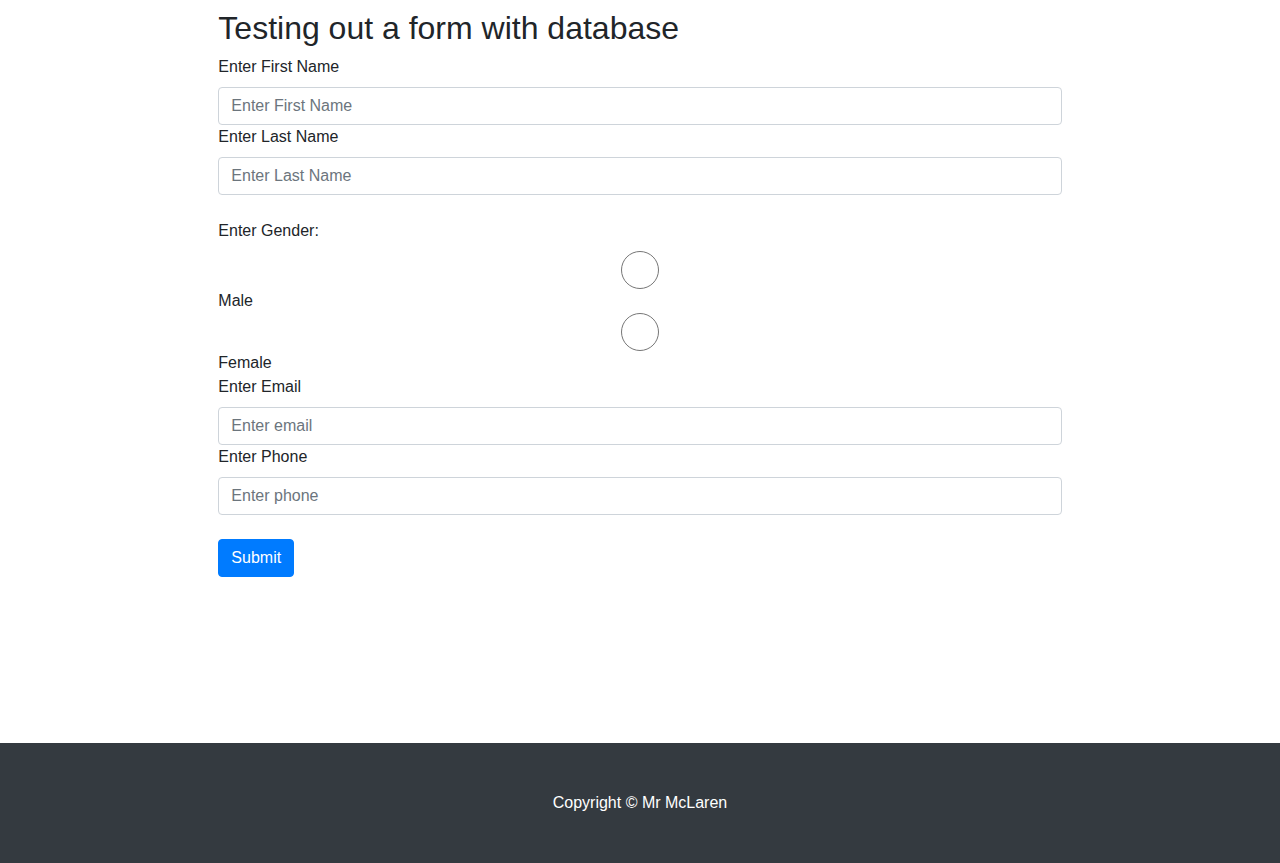
==== commit 853c2cfd: "Update index.html" ====
--- a/index.html
+++ b/index.html
@@ -81,7 +81,7 @@
 		<li>Easter Bunny</li>
 		<img src="2.jpg" class="responsive">
         <li>Thumper</li>
-		<img src="3.jpg" class="responsive">
+		<img src="3.jpeg" class="responsive">
     </ol>
 		</div>
       </div>
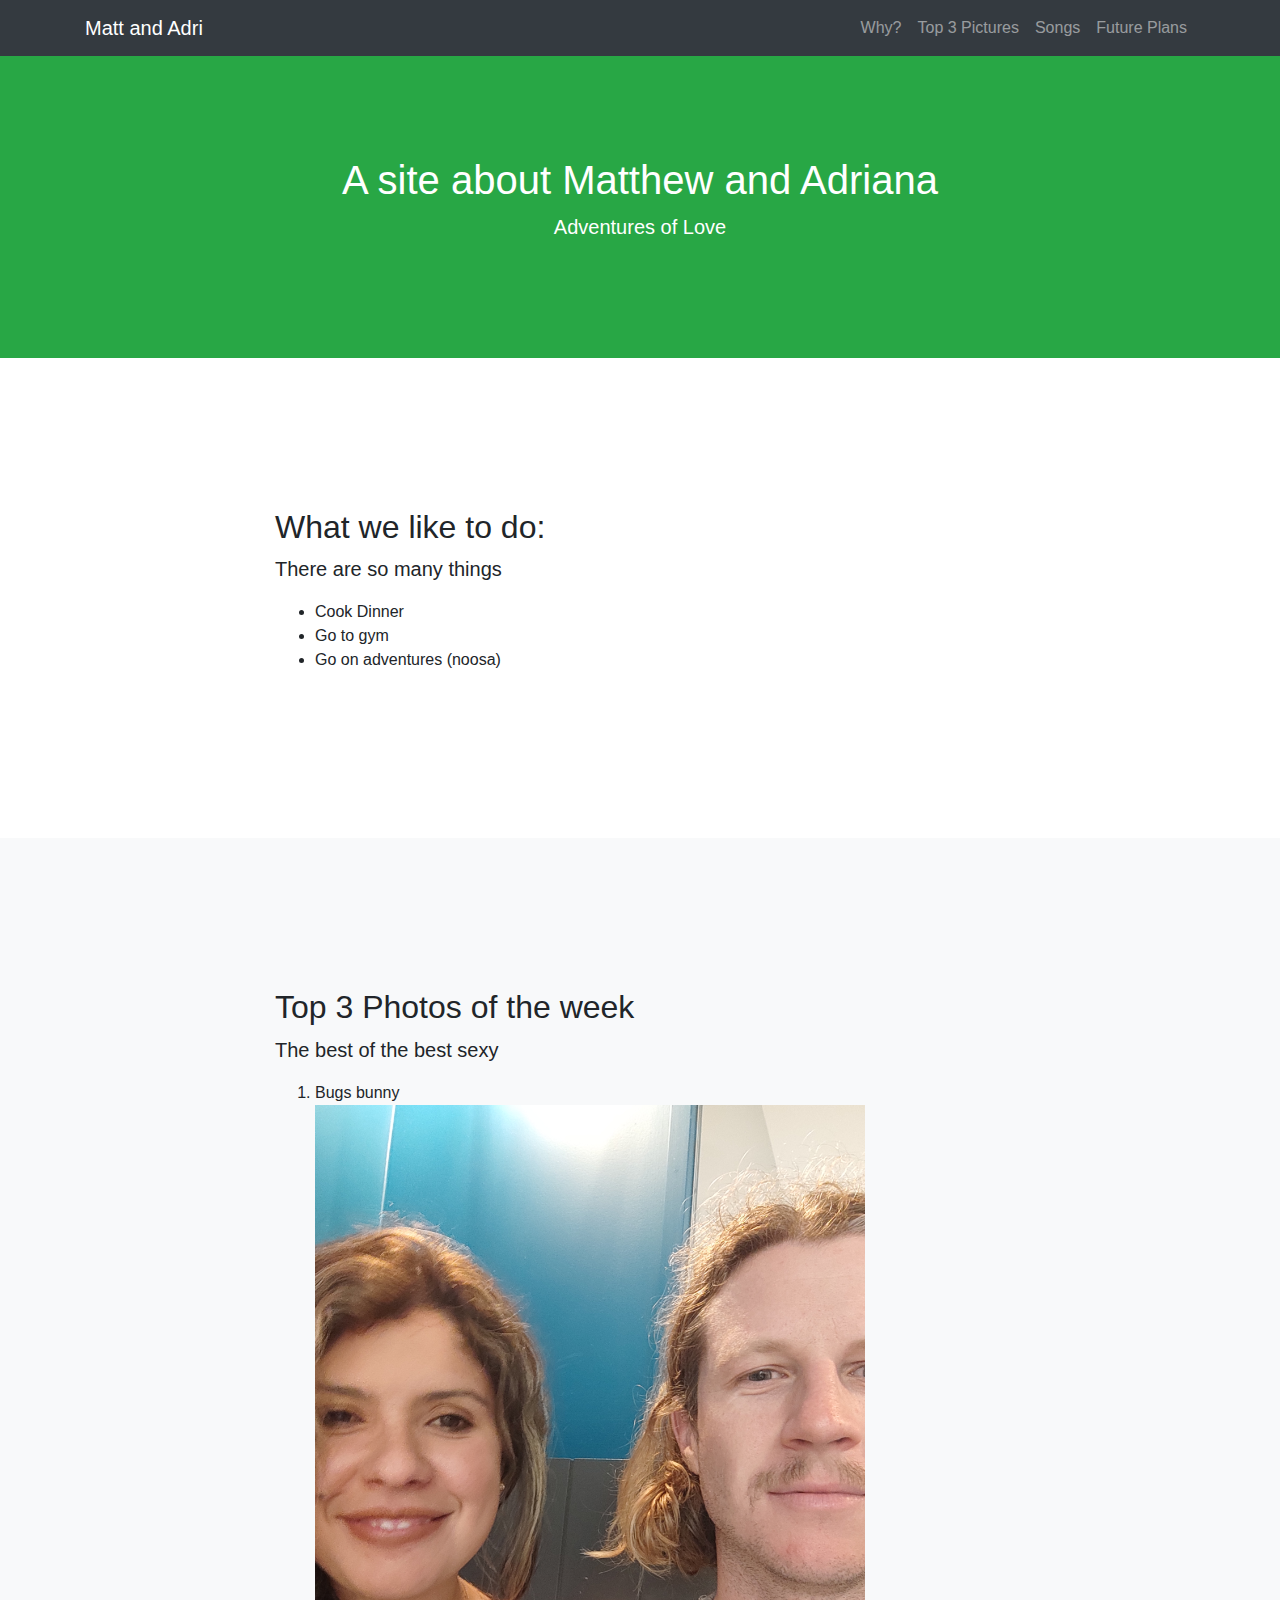
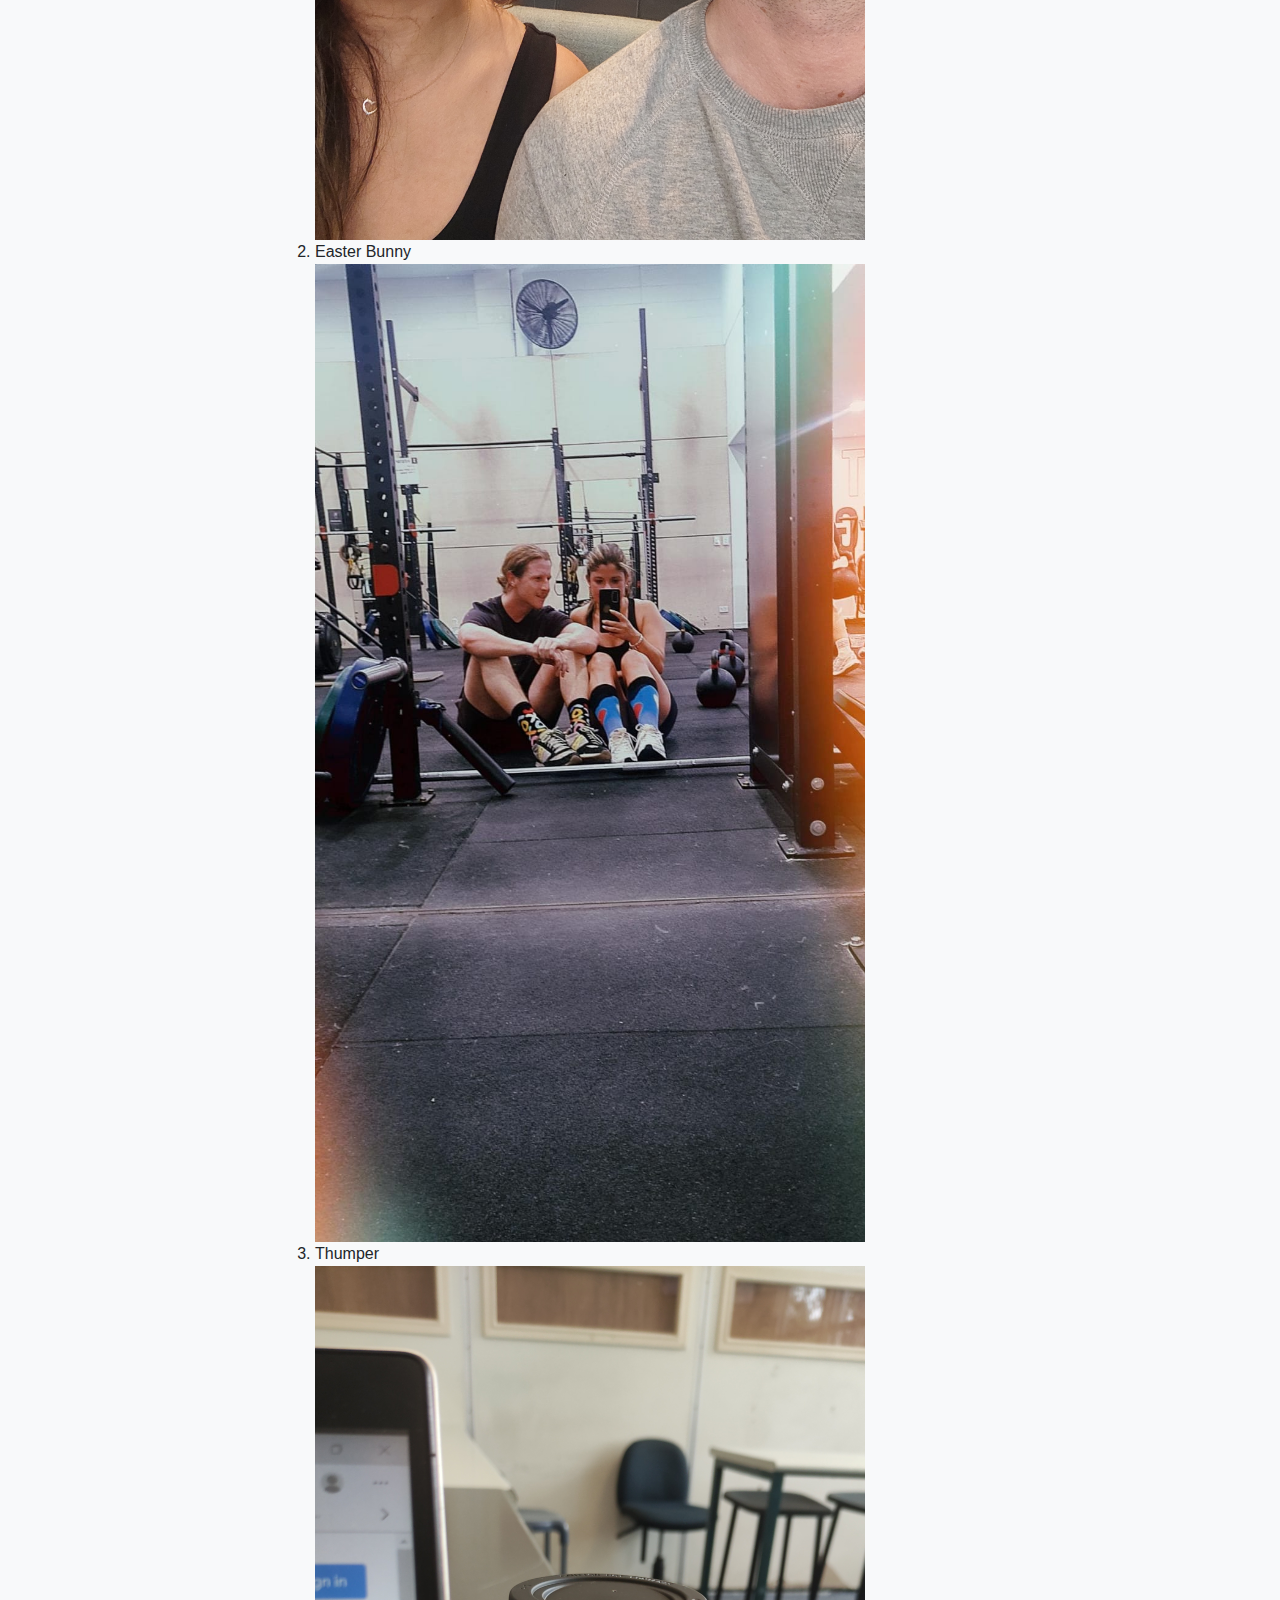
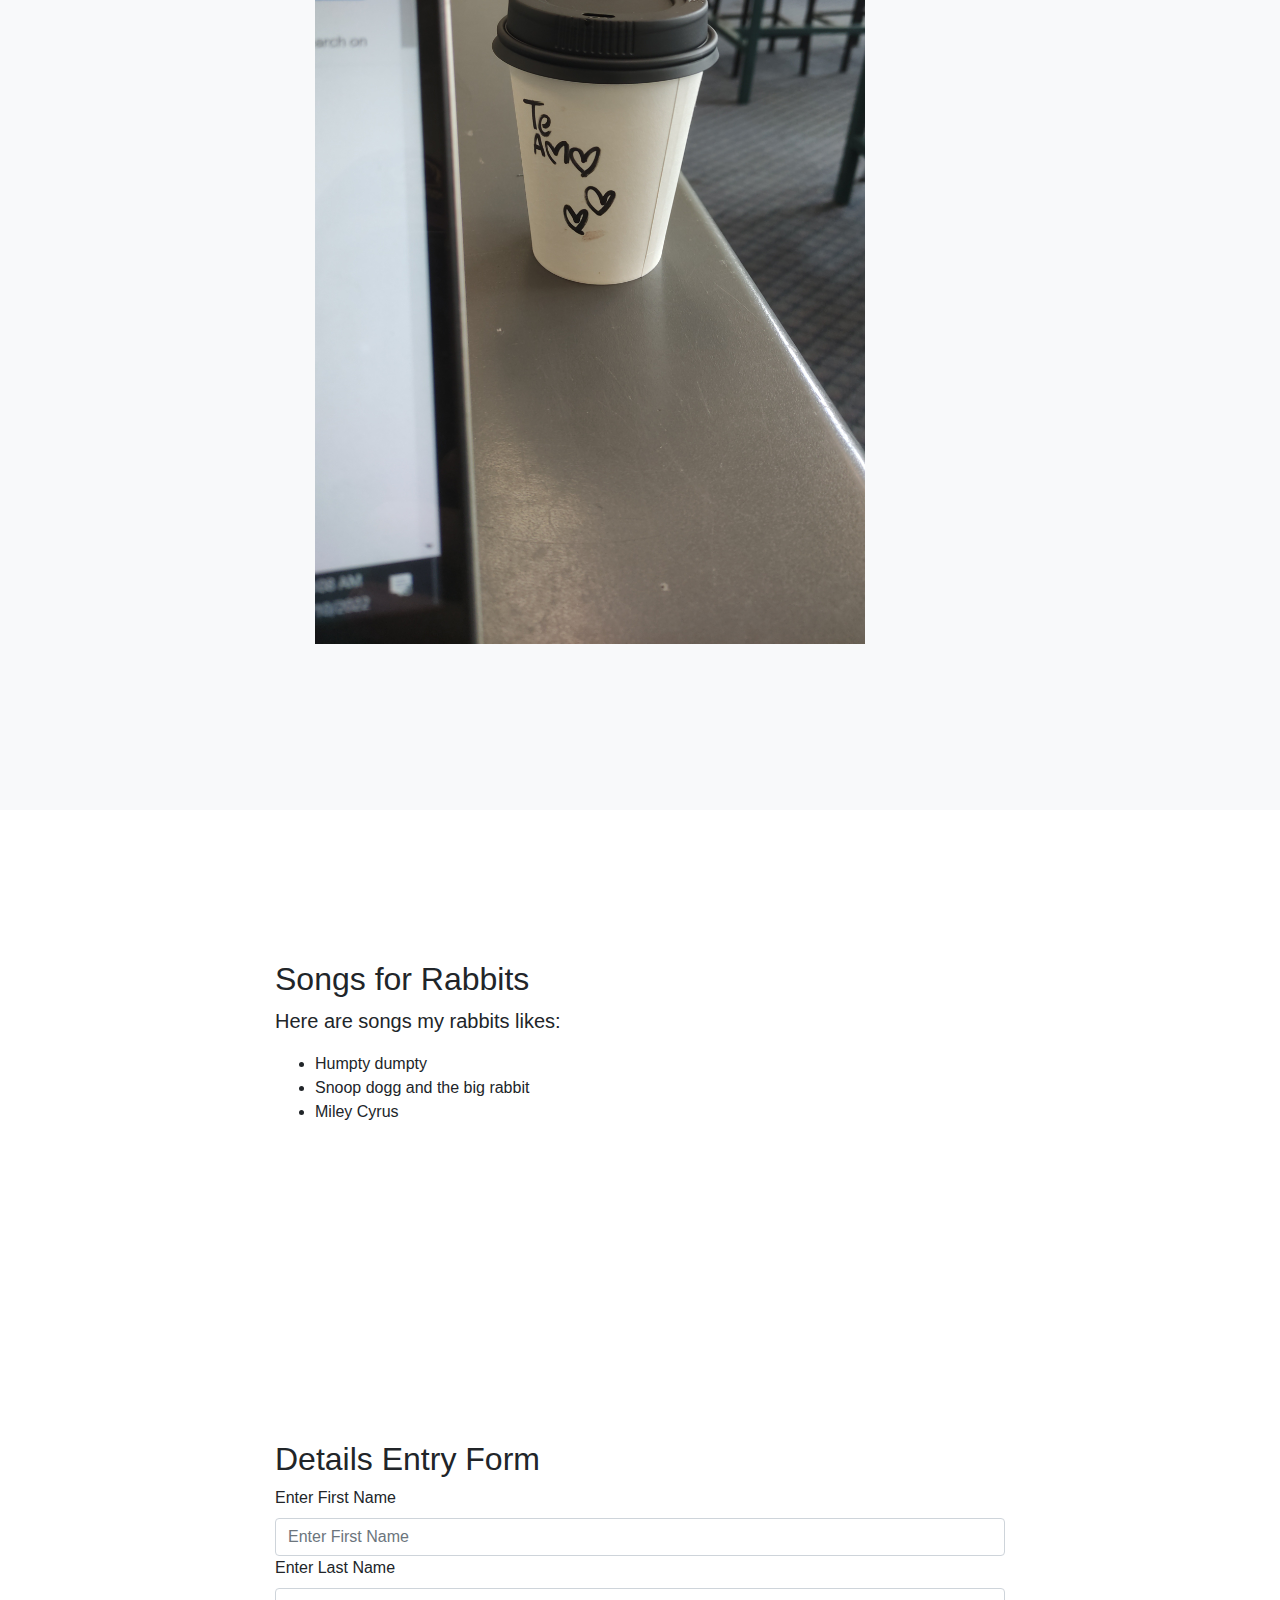
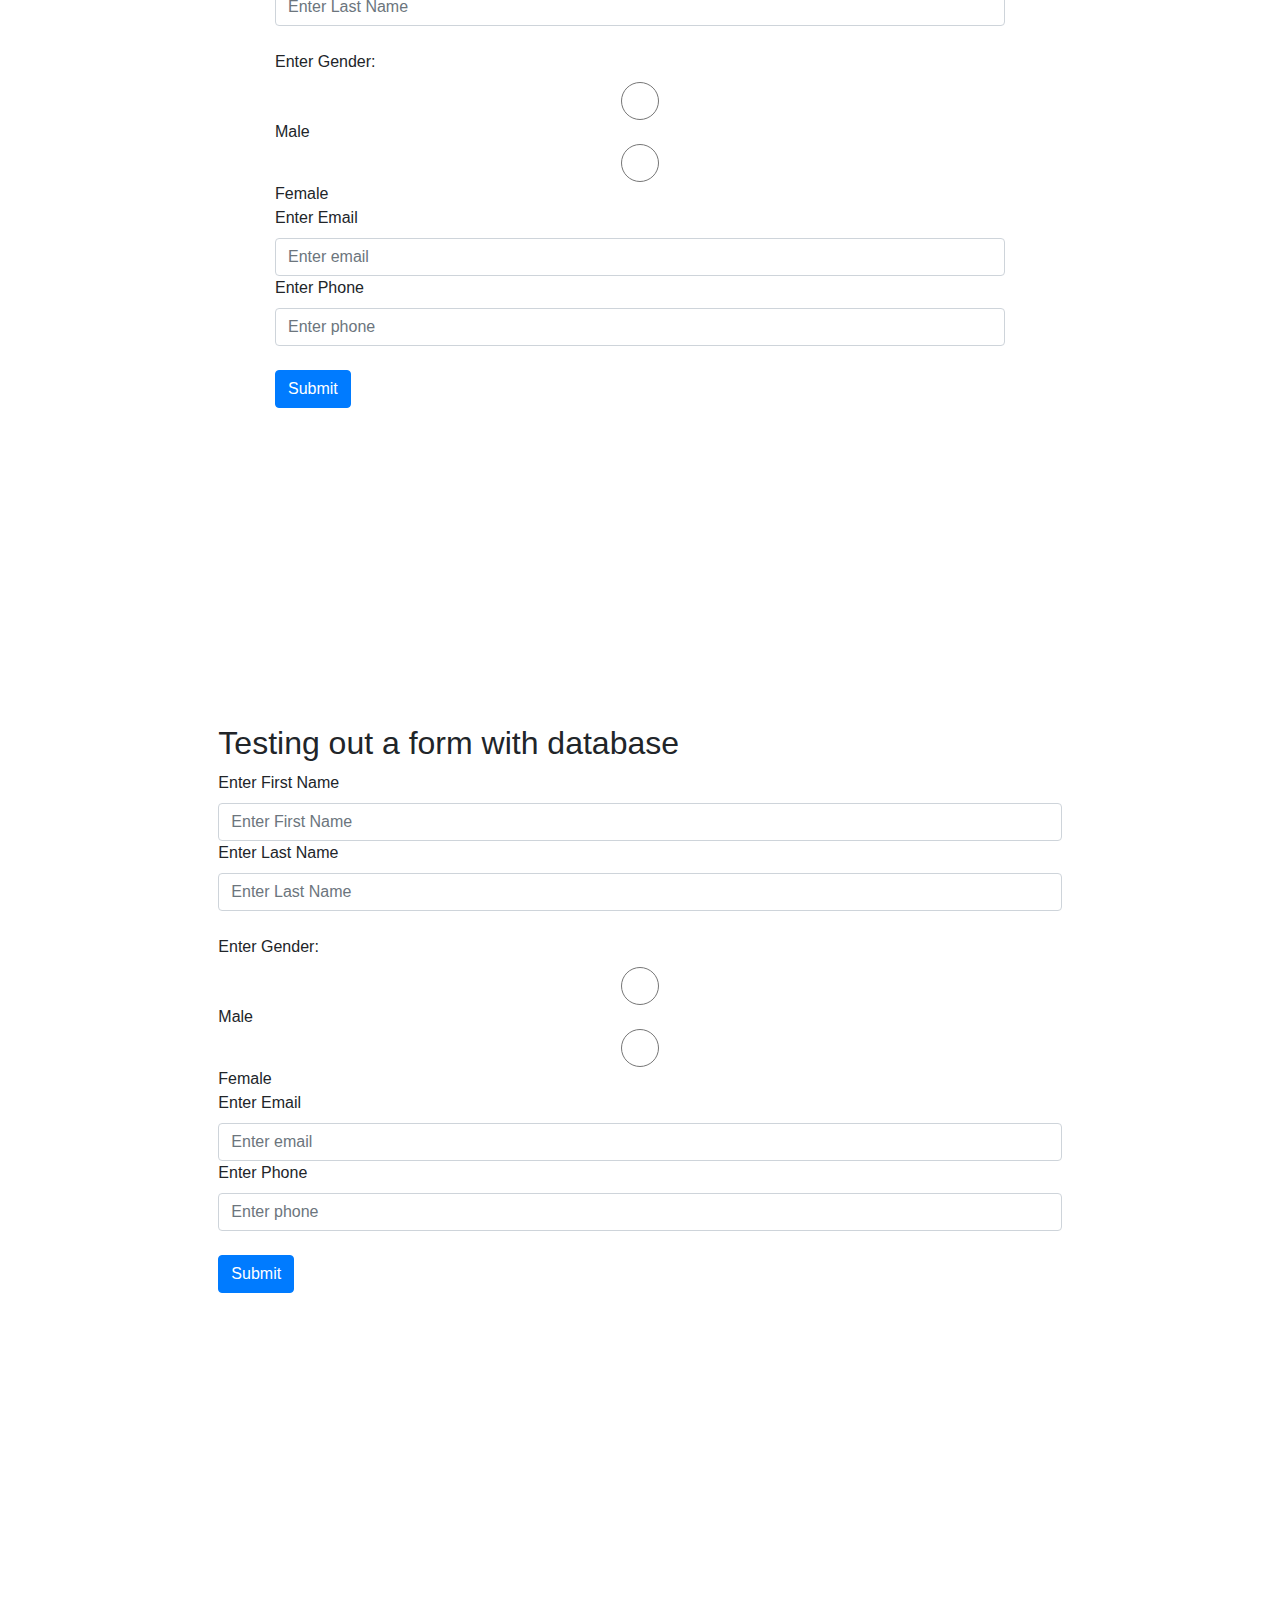
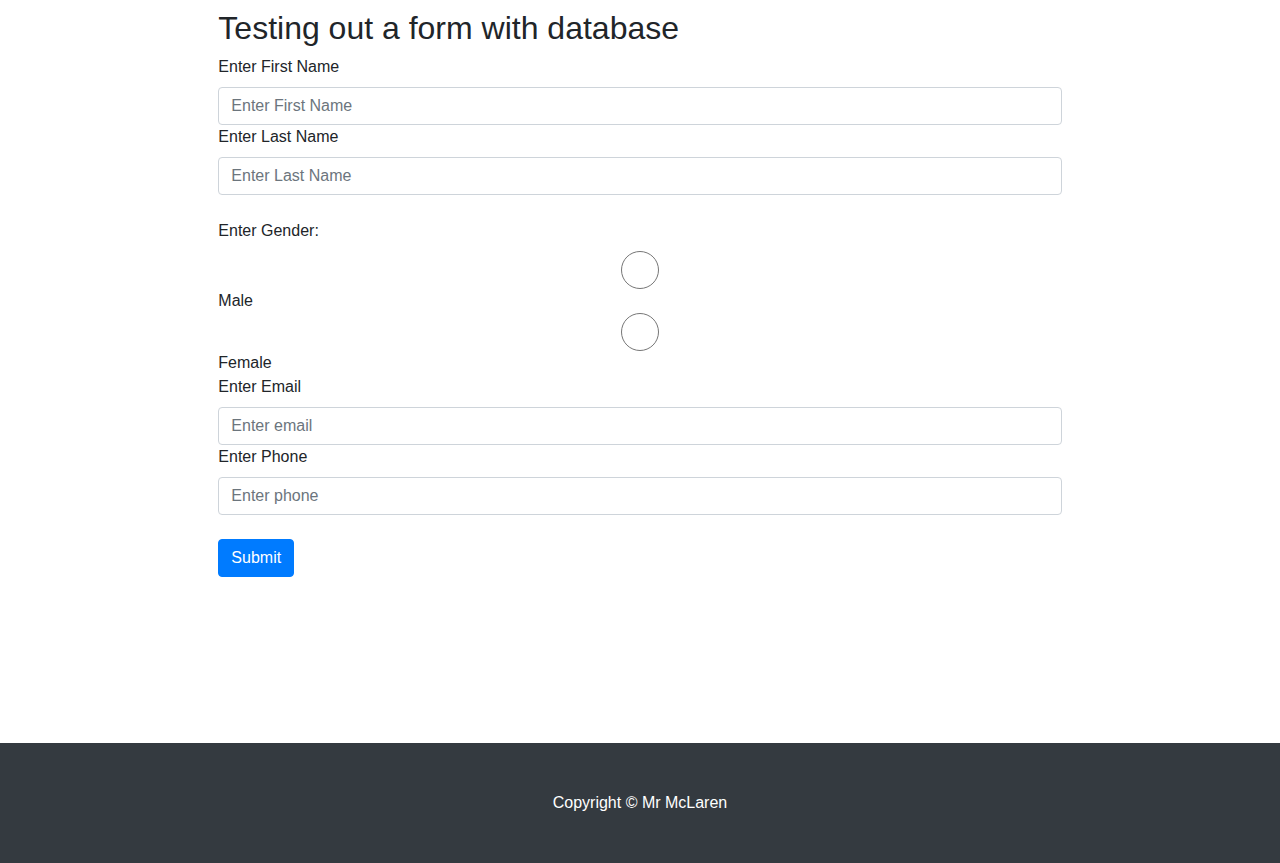
==== commit 80ebb639: "Update index.html" ====
--- a/index.html
+++ b/index.html
@@ -73,8 +73,8 @@
     <div class="container">
       <div class="row">
         <div class="col-lg-8 mx-auto">
-          <h2>Top 3 Rabbits</h2>
-          <p class="lead">The best of the best.</p>
+          <h2>Top 3 Photos of the week</h2>
+          <p class="lead">The best of the best sexy</p>
             <ol>
         <li>Bugs bunny</li>
 		<img src="1.jpg" class="responsive">
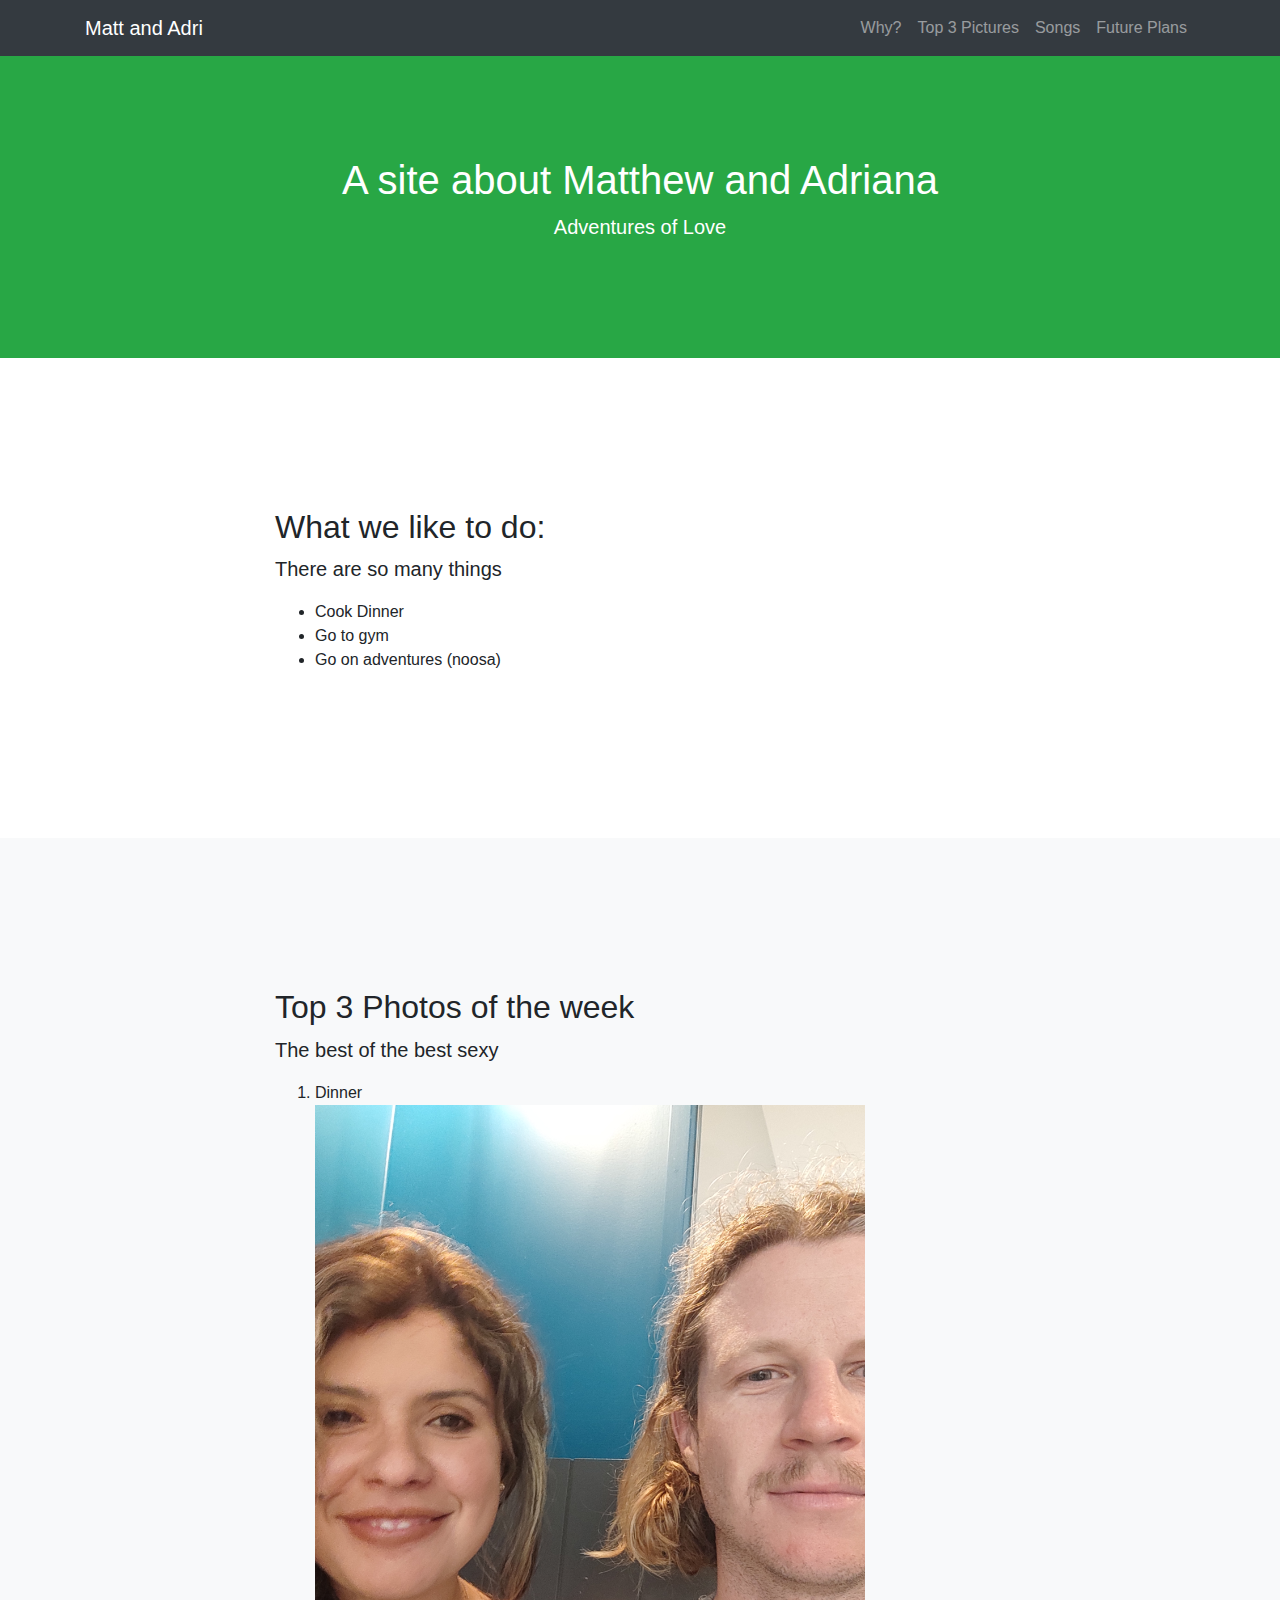
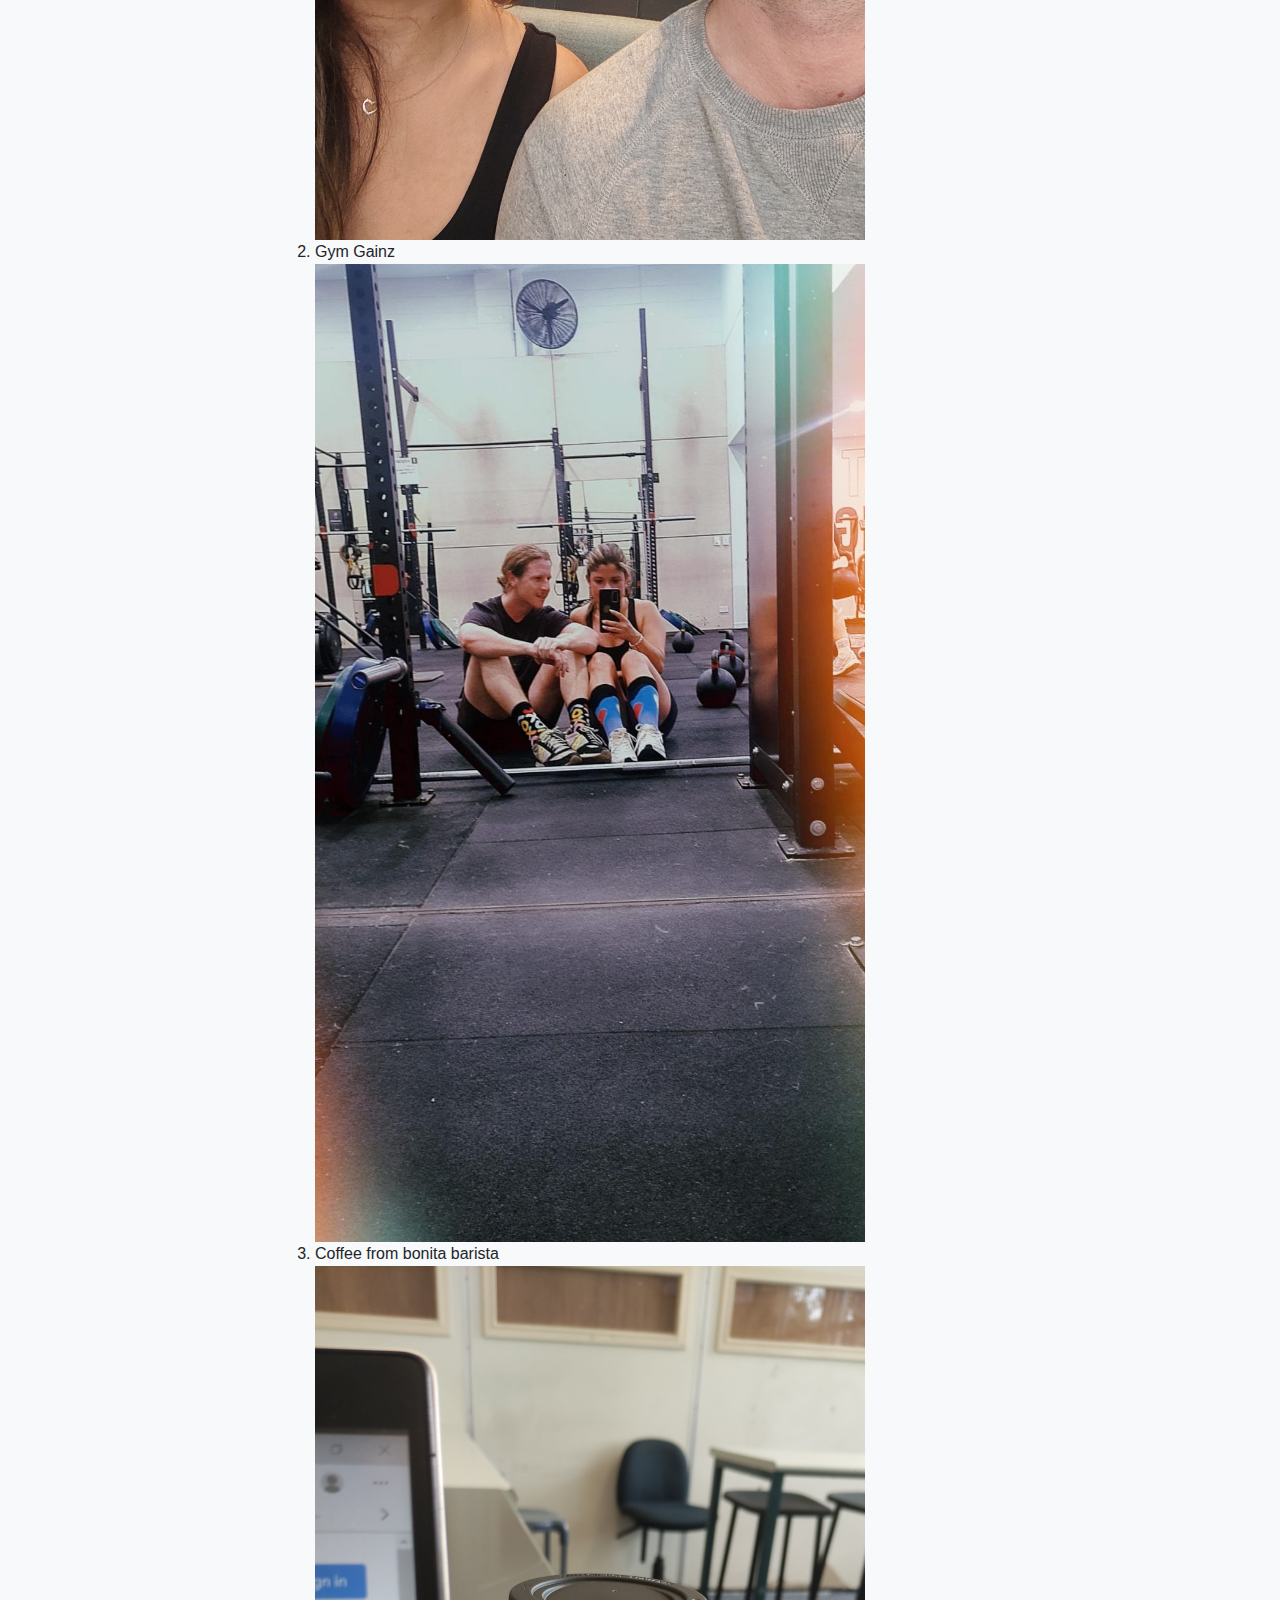
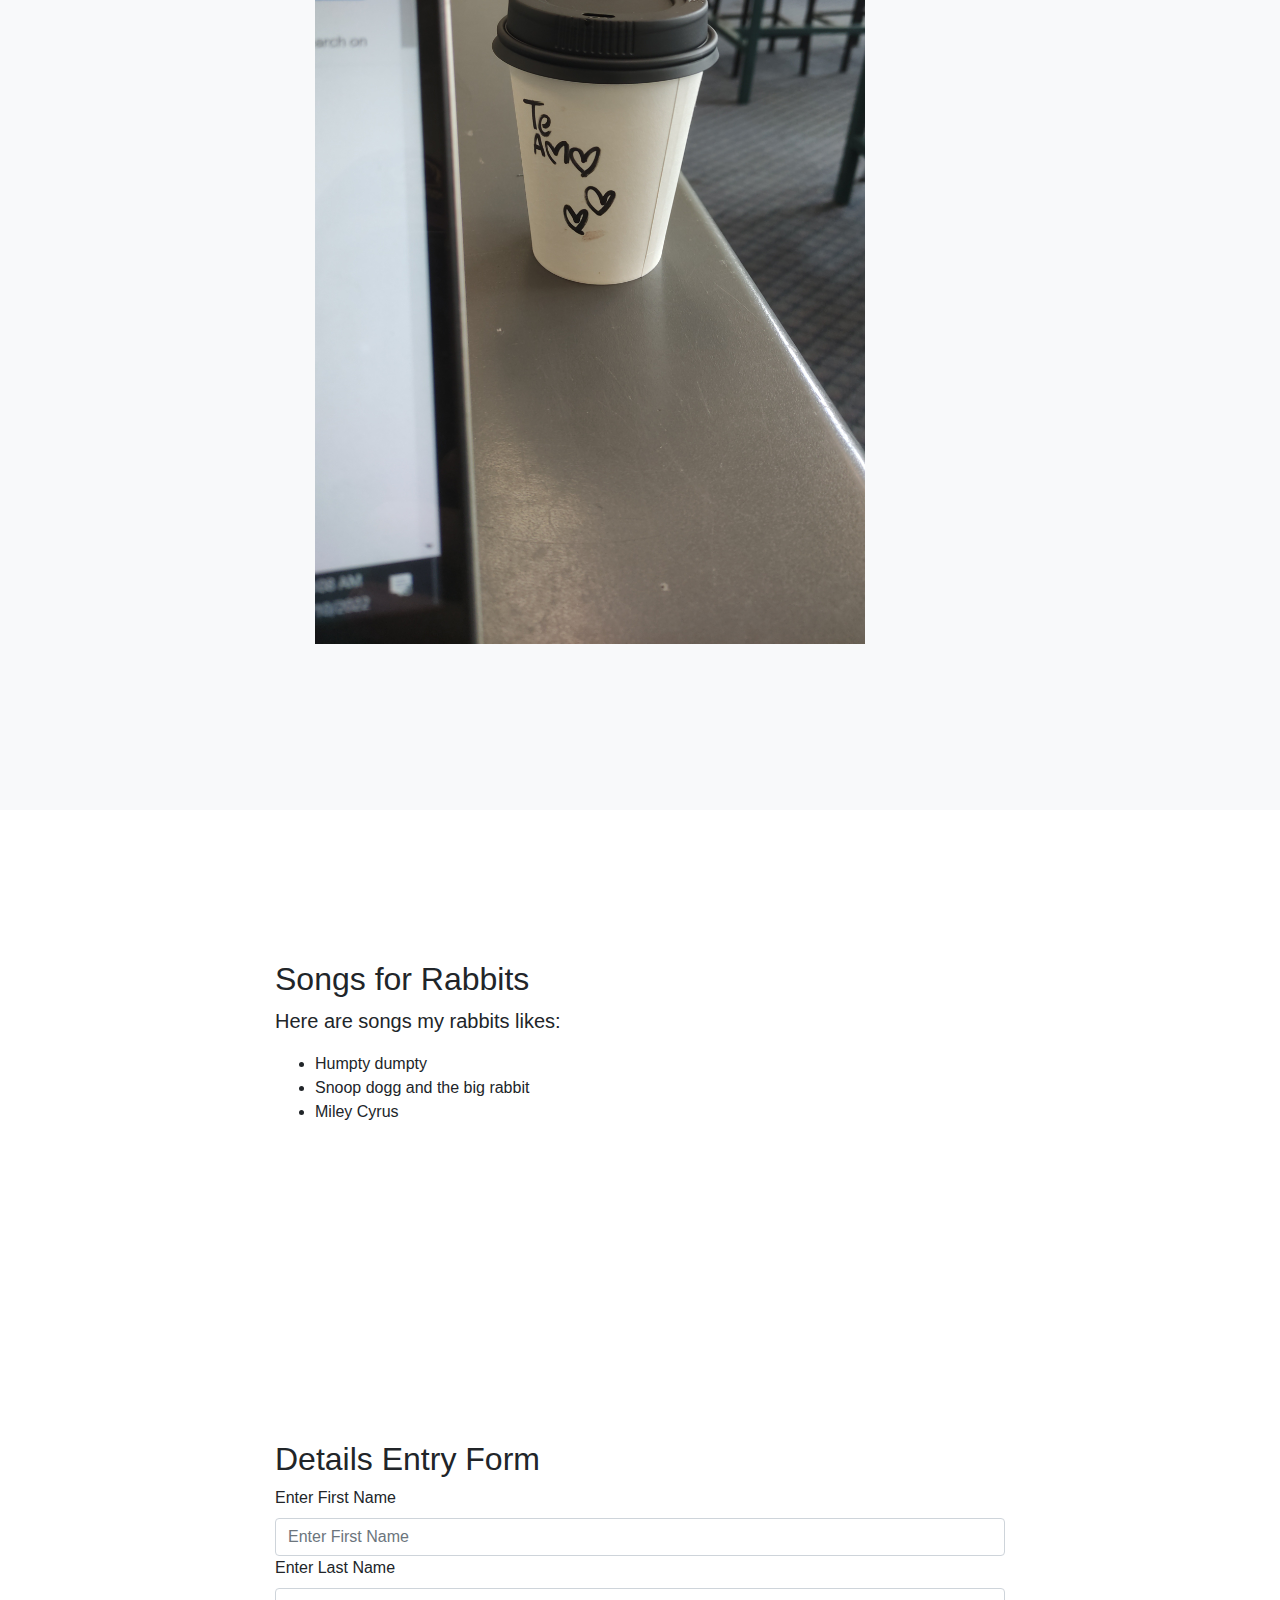
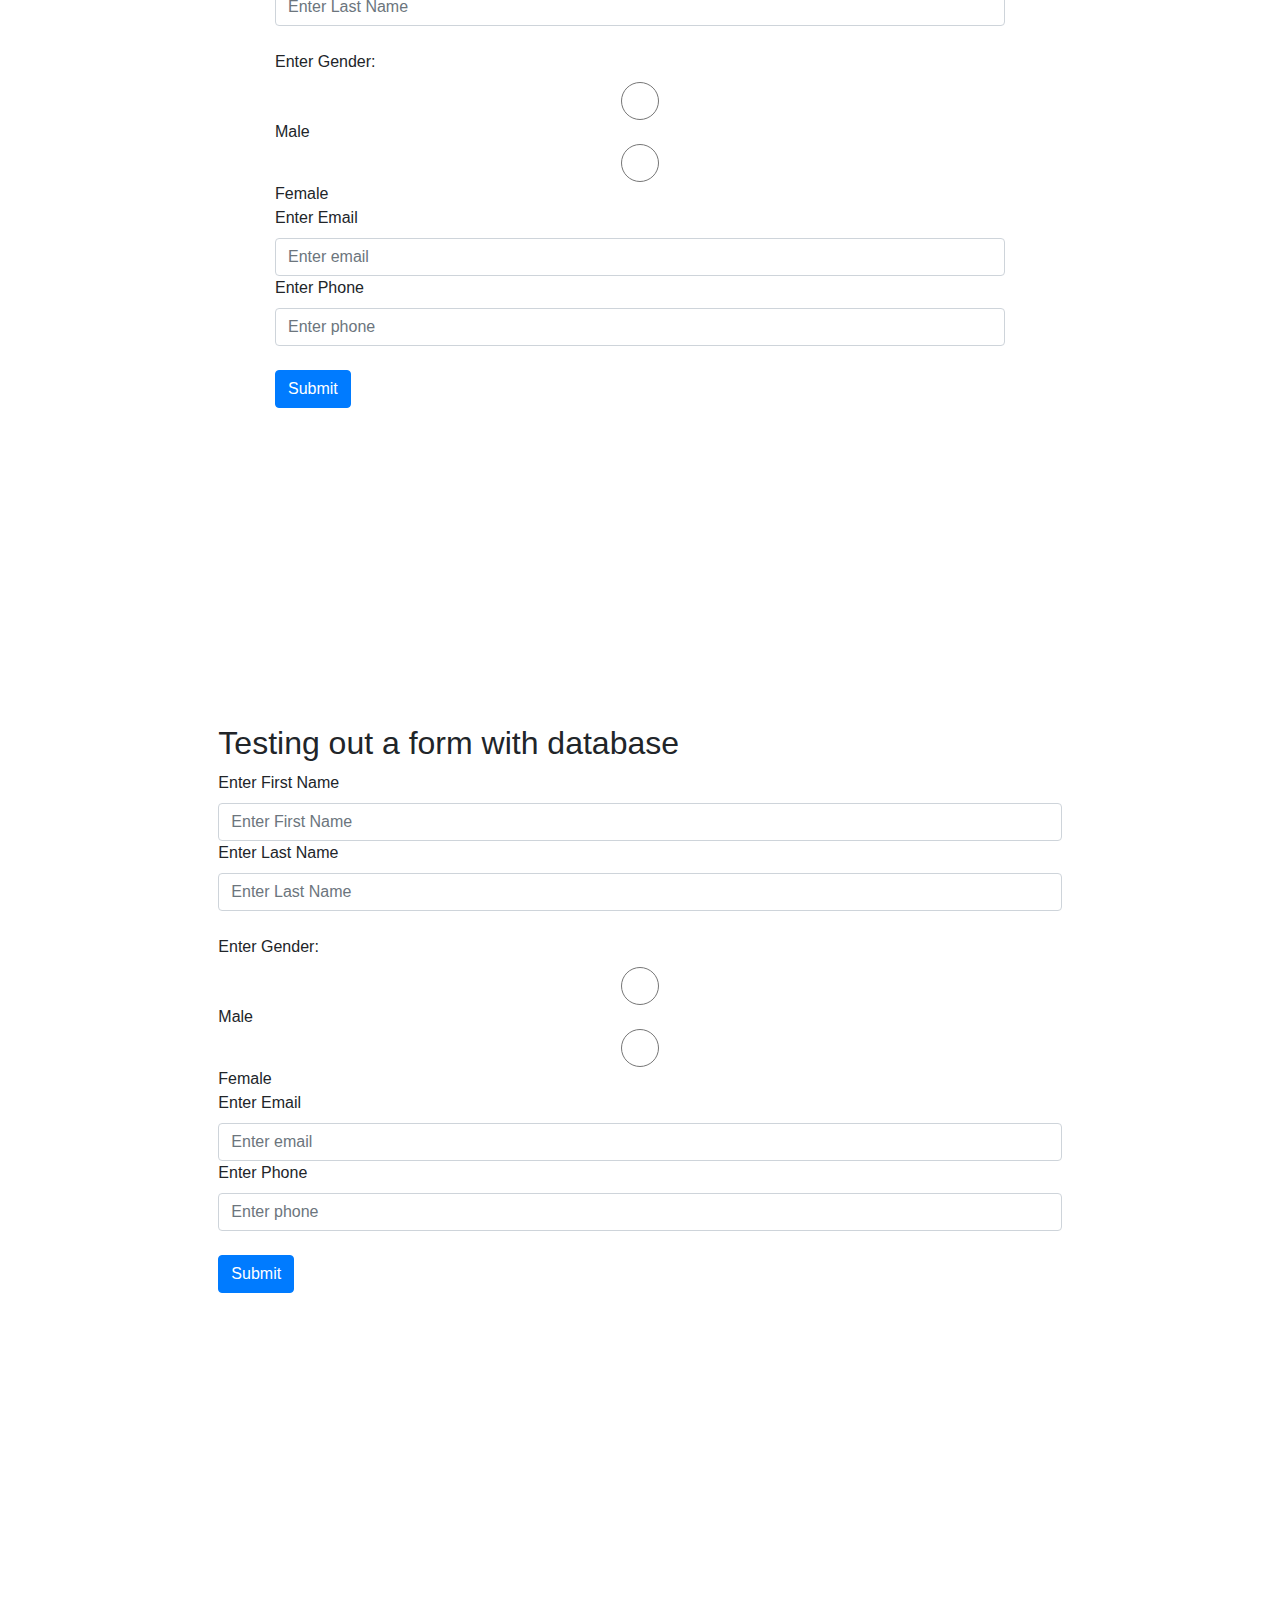
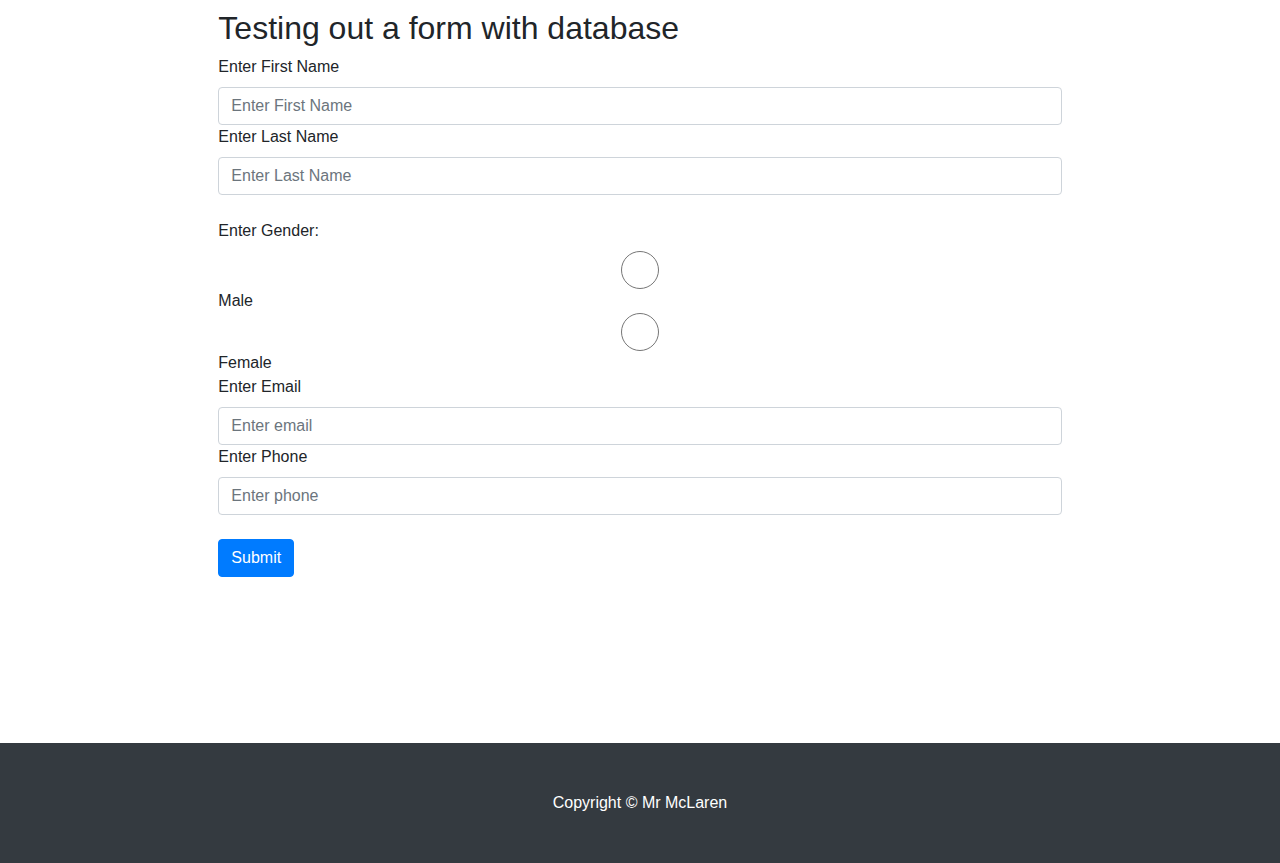
==== commit 729a73da: "Update index.html" ====
--- a/index.html
+++ b/index.html
@@ -76,11 +76,11 @@
           <h2>Top 3 Photos of the week</h2>
           <p class="lead">The best of the best sexy</p>
             <ol>
-        <li>Bugs bunny</li>
+        <li>Dinner</li>
 		<img src="1.jpg" class="responsive">
-		<li>Easter Bunny</li>
+		<li>Gym Gainz</li>
 		<img src="2.jpg" class="responsive">
-        <li>Thumper</li>
+        <li>Coffee from bonita barista</li>
 		<img src="3.jpeg" class="responsive">
     </ol>
 		</div>
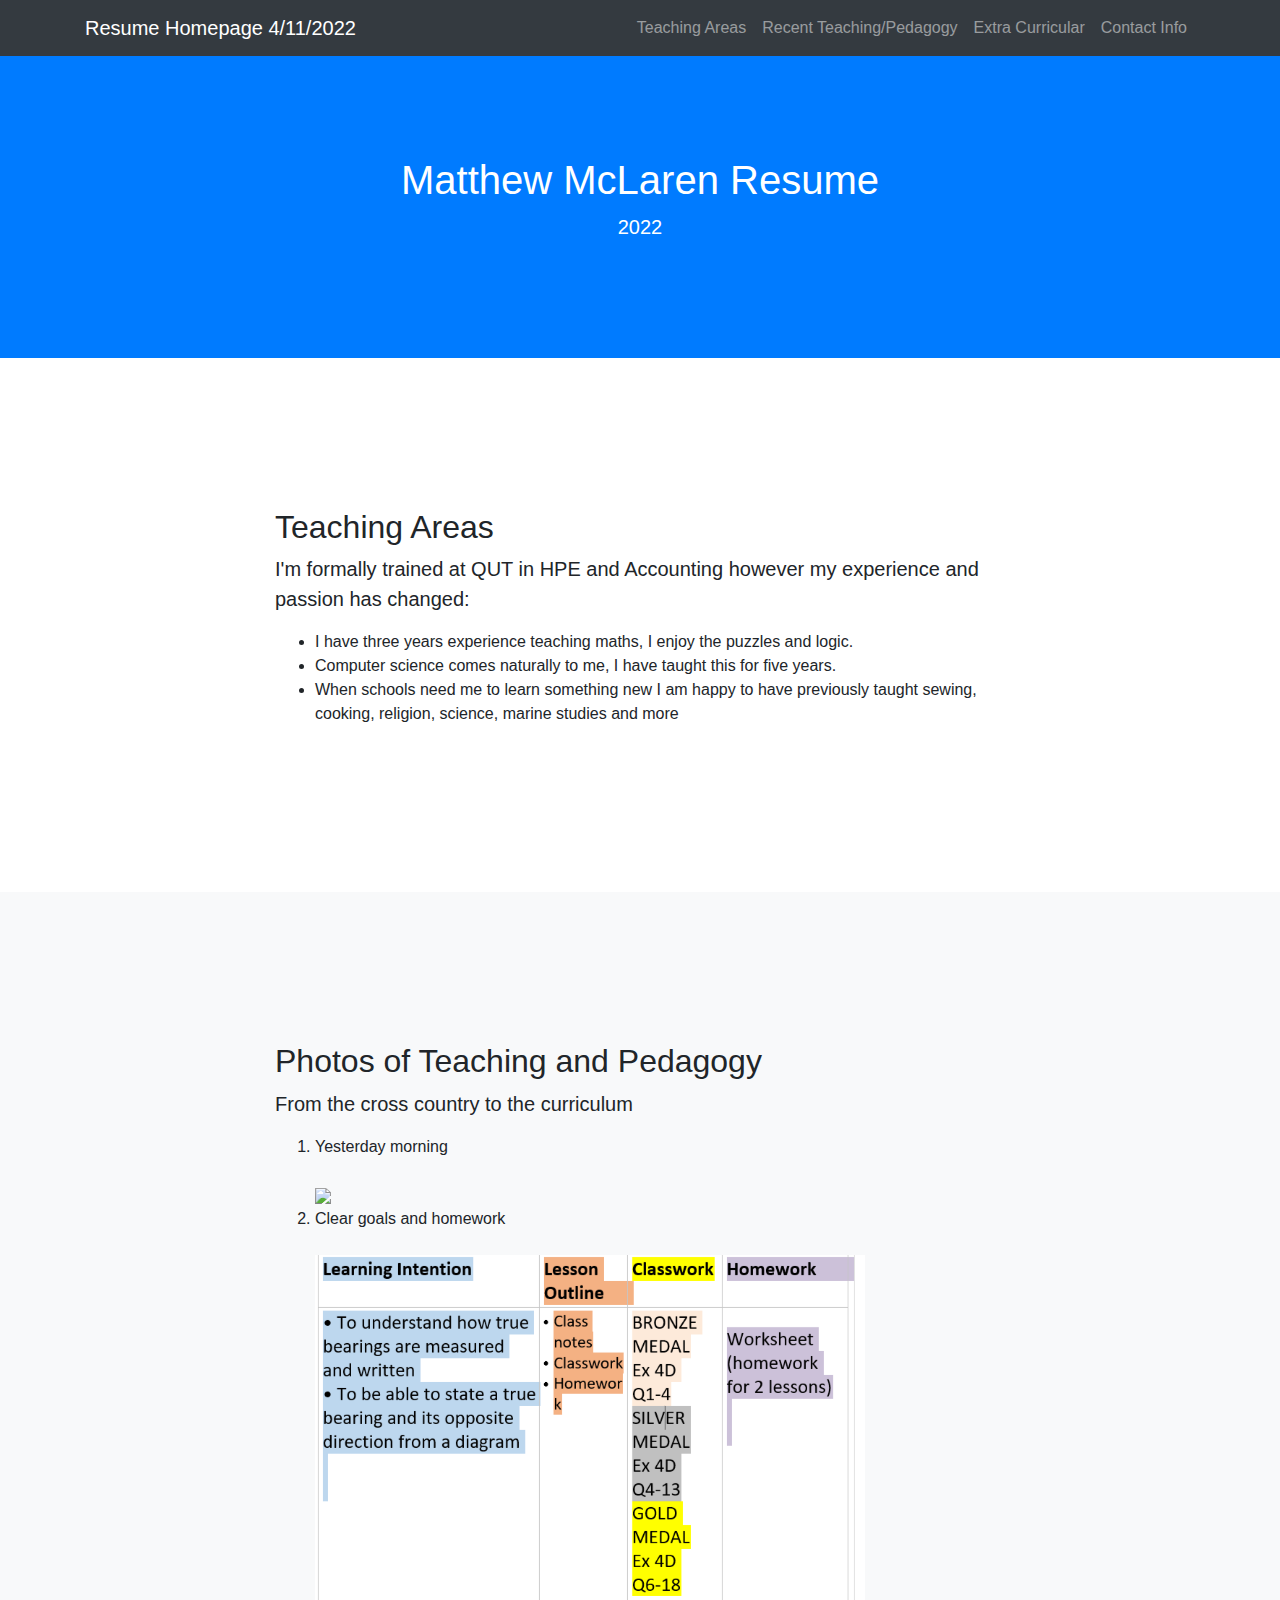
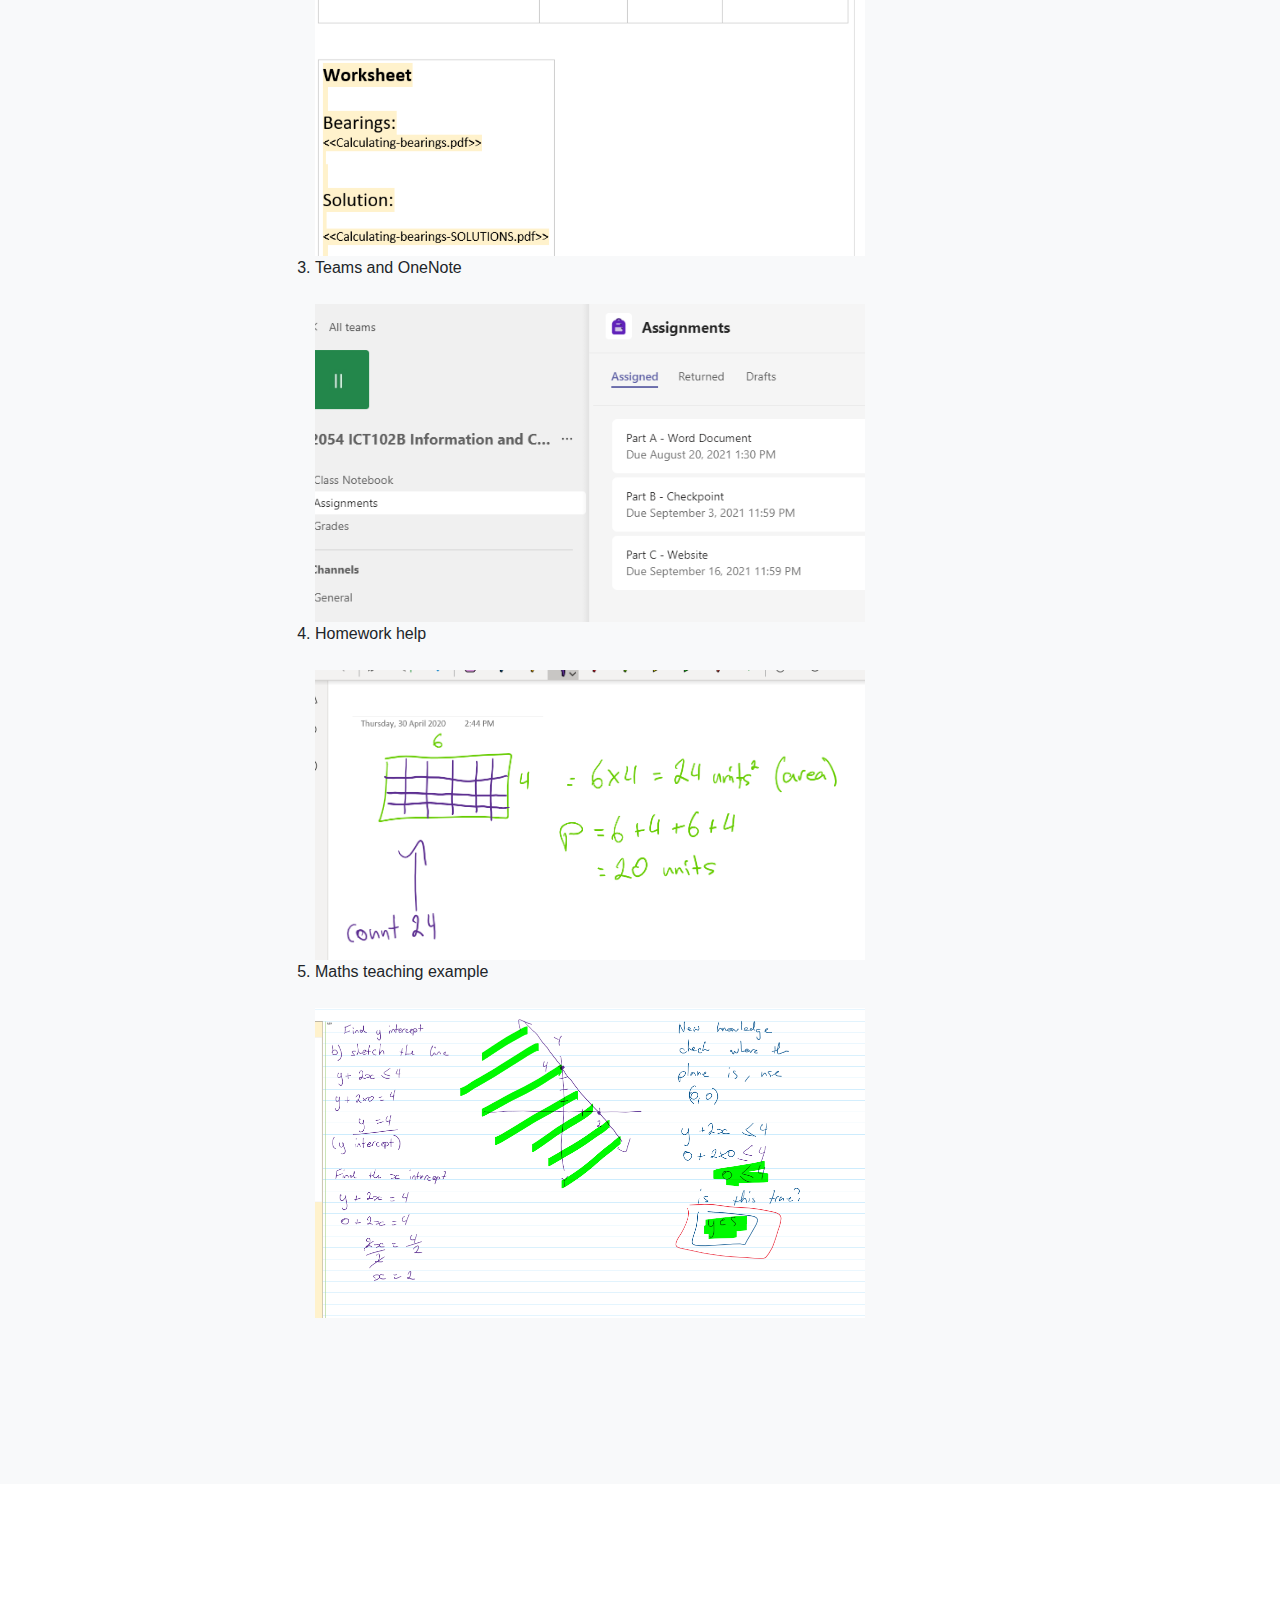
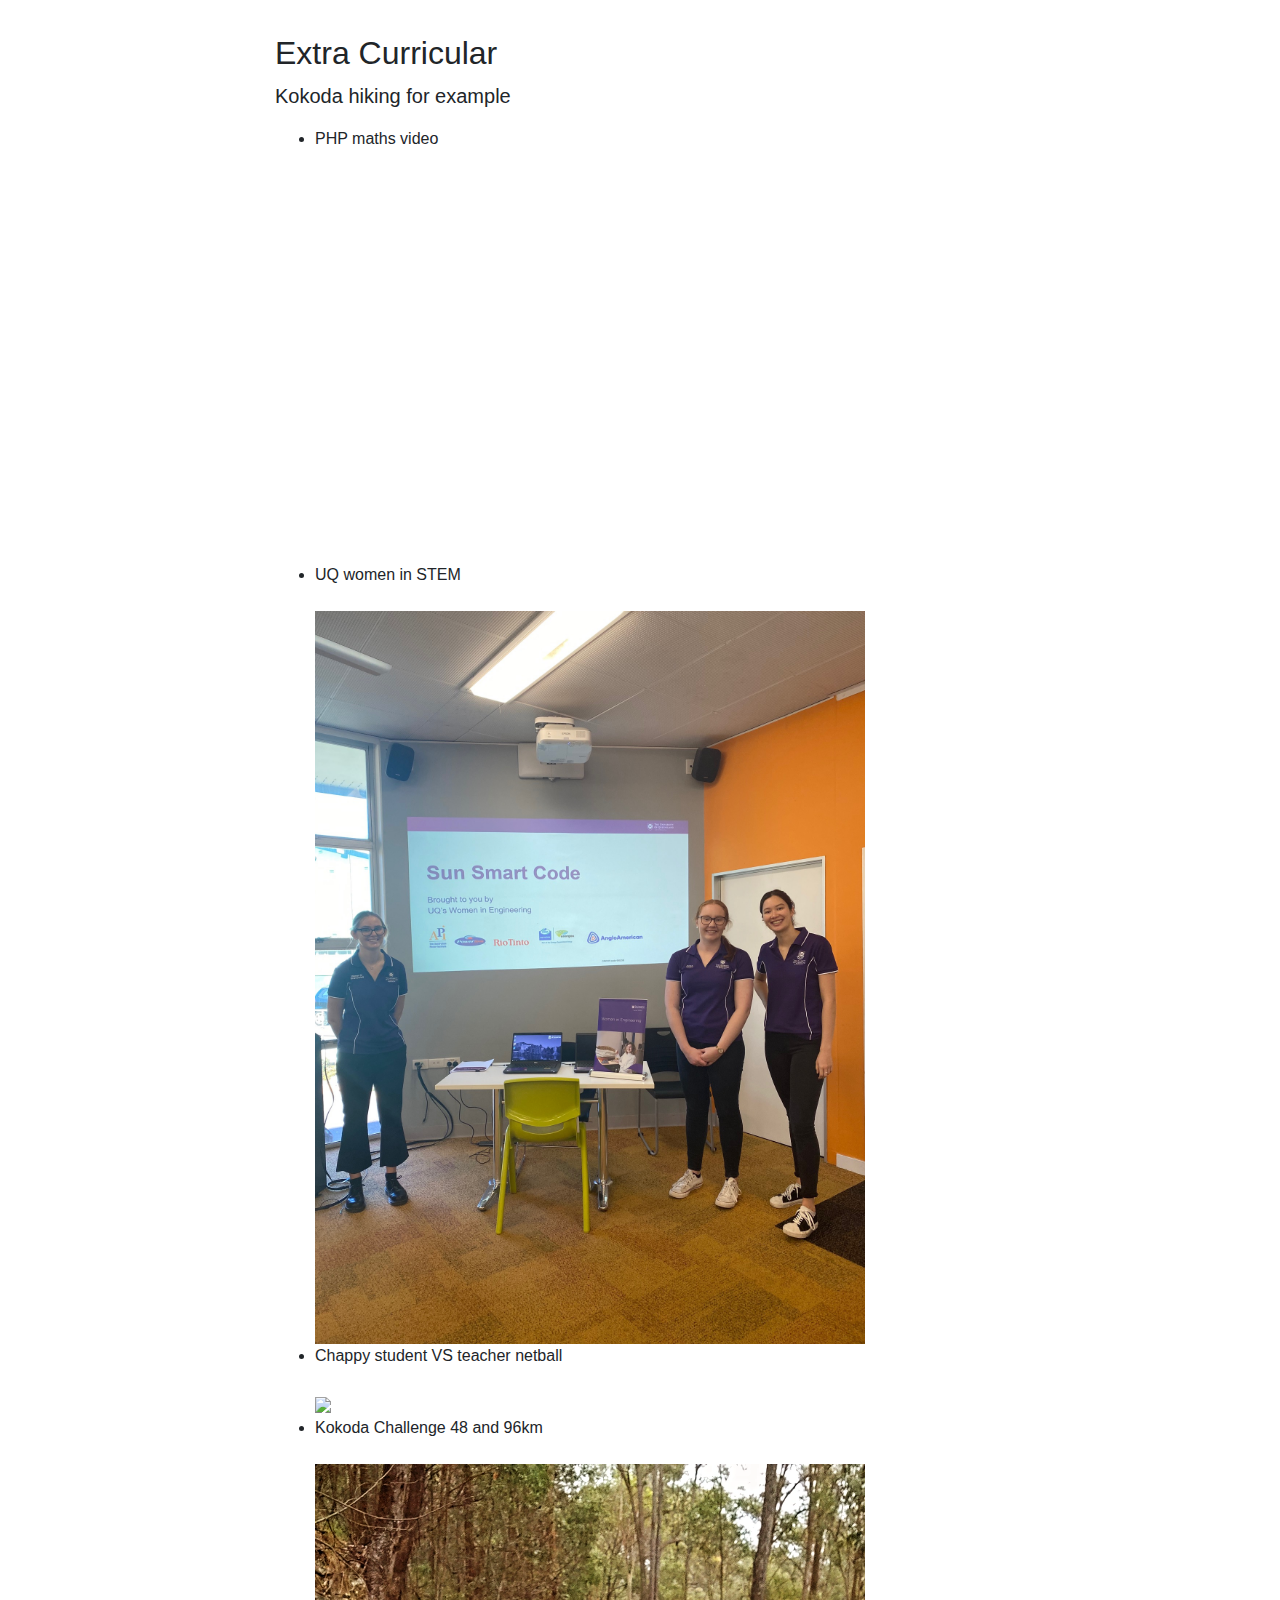
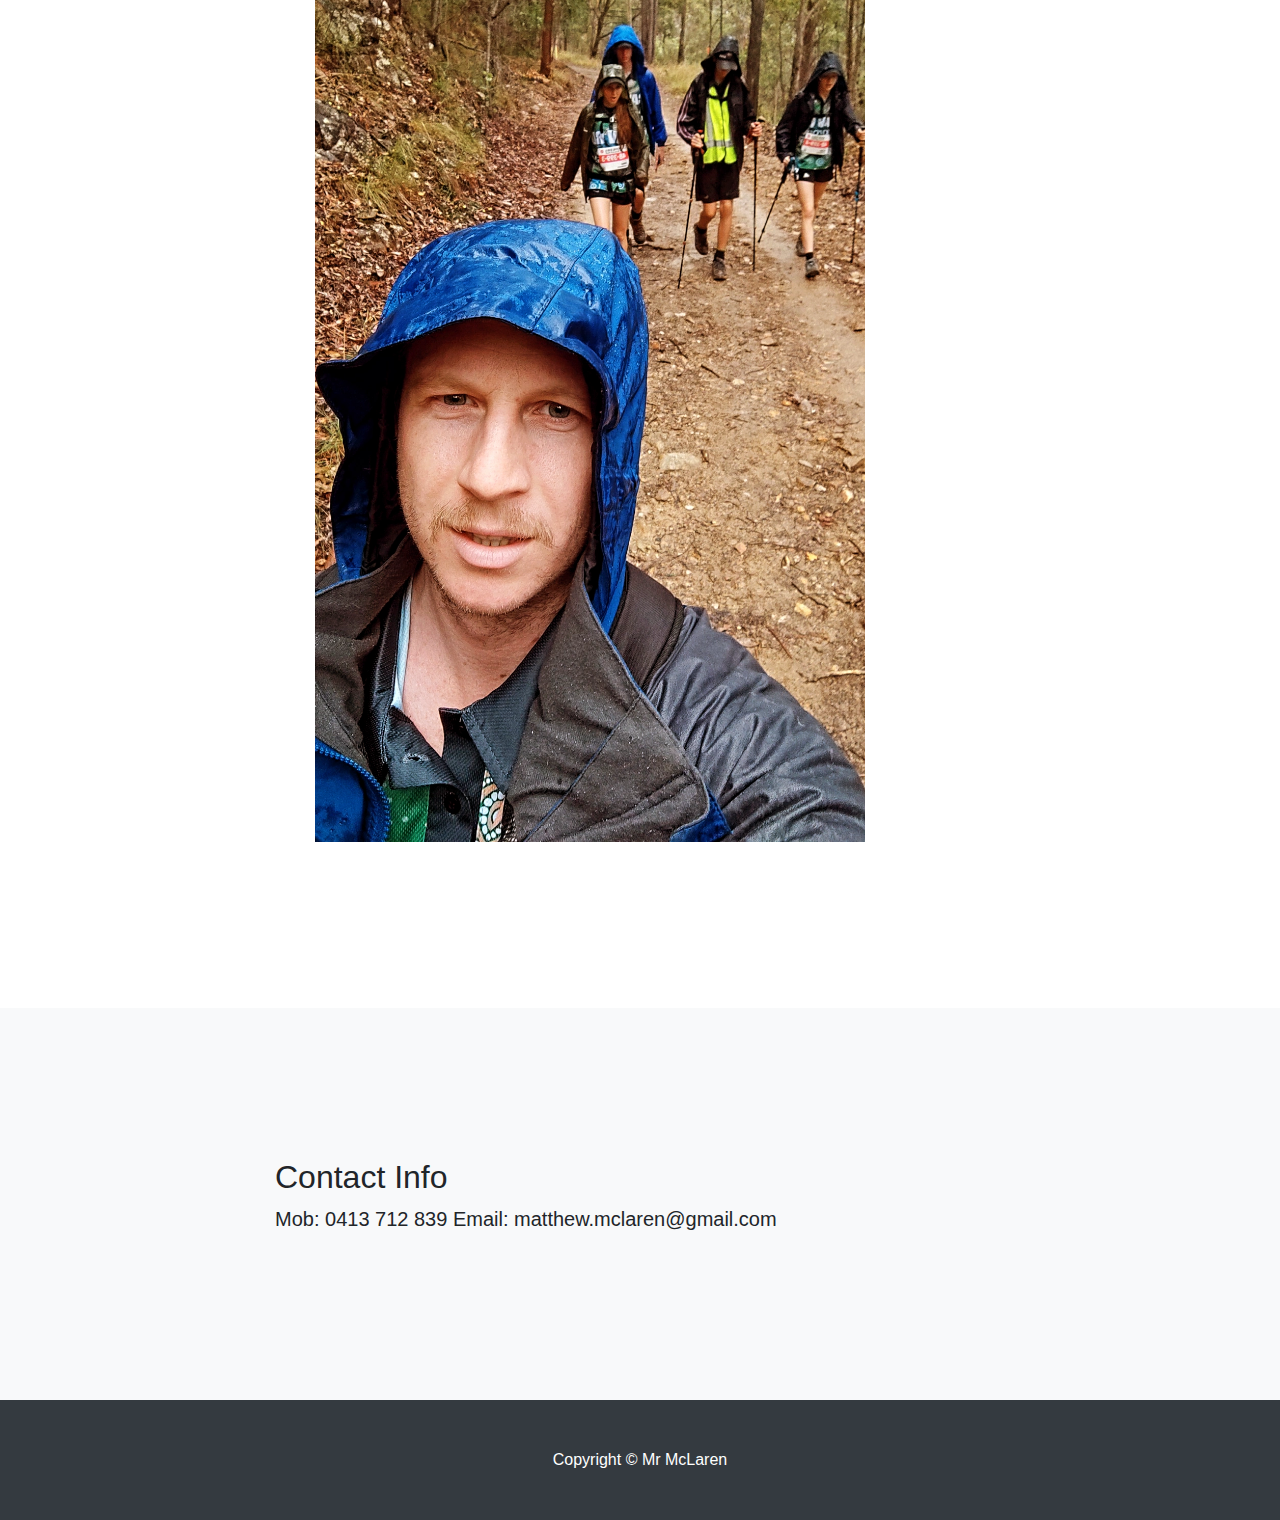
==== commit 8abb0239: "Update index.html" ====
--- a/index.html
+++ b/index.html
@@ -23,33 +23,33 @@
   <!-- Navigation -->
   <nav class="navbar navbar-expand-lg navbar-dark bg-dark fixed-top" id="mainNav">
     <div class="container">
-      <a class="navbar-brand js-scroll-trigger" href="#page-top">Matt and Adri</a>
+      <a class="navbar-brand js-scroll-trigger" href="#page-top">Resume Homepage 4/11/2022</a>
       <button class="navbar-toggler" type="button" data-toggle="collapse" data-target="#navbarResponsive" aria-controls="navbarResponsive" aria-expanded="false" aria-label="Toggle navigation">
         <span class="navbar-toggler-icon"></span>
       </button>
       <div class="collapse navbar-collapse" id="navbarResponsive">
         <ul class="navbar-nav ml-auto">
           <li class="nav-item">
-            <a class="nav-link js-scroll-trigger" href="#about">Why?</a>
+            <a class="nav-link js-scroll-trigger" href="#about">Teaching Areas</a>
           </li>
           <li class="nav-item">
-            <a class="nav-link js-scroll-trigger" href="#services">Top 3 Pictures</a>
+            <a class="nav-link js-scroll-trigger" href="#services">Recent Teaching/Pedagogy</a>
           </li>
           <li class="nav-item">
-            <a class="nav-link js-scroll-trigger" href="#songs">Songs</a>
+            <a class="nav-link js-scroll-trigger" href="#songs">Extra Curricular</a>
           </li>
 		            <li class="nav-item">
-            <a class="nav-link js-scroll-trigger" href="#contact">Future Plans</a>
+            <a class="nav-link js-scroll-trigger" href="#contact">Contact Info</a>
           </li>
         </ul>
       </div>
     </div>
   </nav>
 
-  <header class="bg-success text-white">
+  <header class="bg-primary text-white">
     <div class="container text-center">
-      <h1>A site about Matthew and Adriana</h1>
-      <p class="lead">Adventures of Love</p>
+      <h1>Matthew McLaren Resume</h1>
+      <p class="lead">2022</p>
     </div>
   </header>
 
@@ -57,12 +57,12 @@
     <div class="container">
       <div class="row">
         <div class="col-lg-8 mx-auto">
-          <h2>What we like to do:</h2>
-          <p class="lead">There are so many things</p>
+          <h2>Teaching Areas</h2>
+          <p class="lead">I'm formally trained at QUT in HPE and Accounting however my experience and passion has changed:</p>
           <ul>
-        <li>Cook Dinner</li>
-        <li>Go to gym</li>
-        <li>Go on adventures (noosa)</li>
+        <li>I have three years experience teaching maths, I enjoy the puzzles and logic.</li>
+        <li>Computer science comes naturally to me, I have taught this for five years.</li>
+        <li>When schools need me to learn something new I am happy to have previously taught sewing, cooking, religion, science, marine studies and more</li>
           </ul>
         </div>
       </div>
@@ -73,15 +73,24 @@
     <div class="container">
       <div class="row">
         <div class="col-lg-8 mx-auto">
-          <h2>Top 3 Photos of the week</h2>
-          <p class="lead">The best of the best sexy</p>
+          <h2>Photos of Teaching and Pedagogy</h2>
+          <p class="lead">From the cross country to the curriculum</p>
             <ol>
-        <li>Dinner</li>
-		<img src="1.jpg" class="responsive">
-		<li>Gym Gainz</li>
-		<img src="2.jpg" class="responsive">
-        <li>Coffee from bonita barista</li>
-		<img src="3.jpeg" class="responsive">
+        <li>Yesterday morning</li>
+		    <br>
+	<img src="school1.jpg" class="responsive">
+	<li>Clear goals and homework</li>
+		    <br>
+	<img src="School2.png" class="responsive">
+        <li>Teams and OneNote</li>
+		    <br>
+	<img src="school3.png" class="responsive">
+	<li>Homework help</li>
+		    <br>
+	<img src="school4.png" class="responsive">
+	<li>Maths teaching example</li>
+		    <br>
+	<img src="school7.png" class="responsive">
     </ol>
 		</div>
       </div>
@@ -92,105 +101,37 @@
     <div class="container">
       <div class="row">
         <div class="col-lg-8 mx-auto">
-          <h2>Songs for Rabbits</h2>
-          <p class="lead">Here are songs my rabbits likes:</p>
+          <h2>Extra Curricular</h2>
+          <p class="lead">Kokoda hiking for example</p>
           <ul>
-        <li>Humpty dumpty</li>
-        <li>Snoop dogg and the big rabbit</li>
-        <li>Miley Cyrus</li>
+        <li>PHP maths video</li>
+		  <br>
+		  <!-- 16:9 aspect ratio -->
+<div class="embed-responsive embed-responsive-16by9">
+  <iframe class="embed-responsive-item" src="https://www.youtube.com/embed/btjX49fd6Sw"></iframe>
+</div>
+        <li>UQ women in STEM</li>
+		  <br>
+<img src="school5.png" class="responsive">
+        <li>Chappy student VS teacher netball</li>
+		  <br>
+<img src="school6.jpg" class="responsive">
+		          <li>Kokoda Challenge 48 and 96km</li>
+		  <br>
+<img src="hike1.webp" class="responsive">
           </ul>
         </div>
       </div>
     </div>
   </section>
-  
-    <section id="songs">
+
+  <section id="contact" class="bg-light">
     <div class="container">
       <div class="row">
         <div class="col-lg-8 mx-auto">
-<h2>Details Entry Form</h2>
-   <form action="" method="post">
-	<div class="form-group">
-		<label for="firstname">Enter First Name</label>
-			<input type="text" class="form-control" id="email" placeholder="Enter First Name" name="first_name">
-	    <label for="lastname">Enter Last Name</label>
-			<input type="text" class="form-control" id="email" placeholder="Enter Last Name" name="last_name">
-		<br>
-	    <label for="gender">Enter Gender:</label>
-			<input type="radio" class="form-control" name="gender" value="male">Male
-			<input type="radio" class="form-control" name="gender" value="Female">Female
-		<br>
-	 	<label for="email">Enter Email</label>
-			<input type="email" class="form-control" id="email" placeholder="Enter email" name="email">
-		<label for="phone">Enter Phone</label>
-			<input type="phone" class="form-control" id="phone" placeholder="Enter phone" name="phone">
-	  <br>
-	  <button type="submit" name="save" value="Submit" class="btn btn-primary">Submit</button>
-
-  </form>
-
-          </ul>
-
-  </section>
-
-  <section id="contact" class="bg-light>
-    <div class="container">
-      <div class="row">
-        <div class="col-lg-8 mx-auto">
-          <h2>Testing out a form with database</h2>
-		  
-   <form action="" method="post">
-	<div class="form-group">
-		<label for="firstname">Enter First Name</label>
-			<input type="text" class="form-control" id="email" placeholder="Enter First Name" name="first_name">
-	    <label for="lastname">Enter Last Name</label>
-			<input type="text" class="form-control" id="email" placeholder="Enter Last Name" name="last_name">
-		<br>
-	    <label for="gender">Enter Gender:</label>
-			<input type="radio" class="form-control" name="gender" value="male">Male
-			<input type="radio" class="form-control" name="gender" value="Female">Female
-		<br>
-	 	<label for="email">Enter Email</label>
-			<input type="email" class="form-control" id="email" placeholder="Enter email" name="email">
-		<label for="phone">Enter Phone</label>
-			<input type="phone" class="form-control" id="phone" placeholder="Enter phone" name="phone">
-	  <br>
-	  <button type="submit" name="save" value="Submit" class="btn btn-primary">Submit</button>
-	  </div>
-  </form>
-
-        </div>
-      </div>
-    </div>
-  </section>
-
-  <section id="contact" class="bg-light>
-    <div class="container">
-      <div class="row">
-        <div class="col-lg-8 mx-auto">
-          <h2>Testing out a form with database</h2>
-		  
-   <form action="details_entry.php" method="post">
-	<div class="form-group">
-		<label for="firstname">Enter First Name</label>
-			<input type="text" class="form-control" id="email" placeholder="Enter First Name" name="first_name">
-	    <label for="lastname">Enter Last Name</label>
-			<input type="text" class="form-control" id="email" placeholder="Enter Last Name" name="last_name">
-		<br>
-	    <label for="gender">Enter Gender:</label>
-			<input type="radio" class="form-control" name="gender" value="male">Male
-			<input type="radio" class="form-control" name="gender" value="Female">Female
-		<br>
-	 	<label for="email">Enter Email</label>
-			<input type="email" class="form-control" id="email" placeholder="Enter email" name="email">
-		<label for="phone">Enter Phone</label>
-			<input type="phone" class="form-control" id="phone" placeholder="Enter phone" name="phone">
-	  <br>
-	  <button type="submit" name="save" value="Submit" class="btn btn-primary">Submit</button>
-	  </div>
-  </form>
-
-        </div>
+          <h2>Contact Info</h2>
+          <p class="lead">Mob: 0413 712 839 Email: matthew.mclaren@gmail.com</p>
+		</div>
       </div>
     </div>
   </section>
